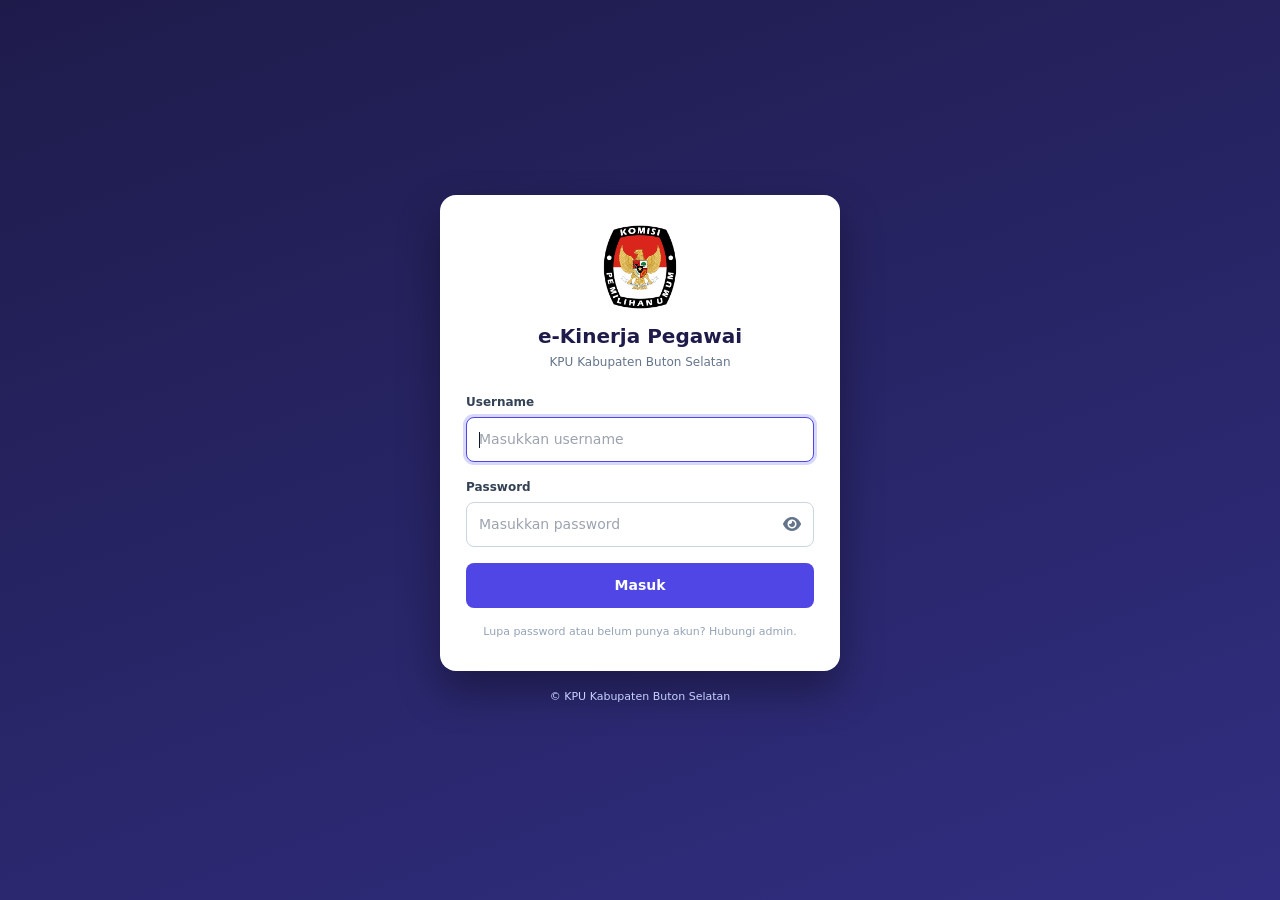
==== index.html @ dc61ab10 "Update index.html" ====
<!DOCTYPE html>
<html lang="id">
<head>
    <meta charset="UTF-8">
    <meta name="viewport" content="width=device-width, initial-scale=1.0">
    <title>Aplikasi e-Kinerja Harian ASN KPU</title>
    <script src="api.js"></script>
    <link rel="stylesheet" href="style.css">
    <link rel="stylesheet" href="https://cdnjs.cloudflare.com/ajax/libs/font-awesome/6.4.0/css/all.min.css">
</head>
<body class="bg-slate-100 text-slate-800 font-sans antialiased min-h-screen">

    <header class="bg-indigo-900 text-white shadow-md sticky top-0 z-50">
        <div class="max-w-7xl mx-auto px-4 py-3 flex flex-col md:flex-row justify-between items-center gap-4">
            
            <div class="flex items-center gap-3">
                <img src="LOGO KPU.png" alt="Logo KPU" class="h-12 w-auto bg-white p-1 rounded shadow object-contain">
                <div>
                    <h1 class="text-lg font-bold tracking-wide">INSTRUMEN E-KINERJA HARIAN</h1>
                    <p class="text-xs text-indigo-200">KPU Kabupaten Buton Selatan</p>
                </div>
            </div>

            <div class="flex items-center gap-3 w-full md:w-auto justify-end">
                <div class="flex items-center gap-2">
                    <label class="text-xs font-medium text-indigo-100">Periode:</label>
                    <select id="filterBulan" onchange="renderData()" class="bg-indigo-800 text-white text-xs rounded border border-indigo-600 px-3 py-2 focus:outline-none focus:ring-2 focus:ring-amber-400">
                        <option value="10">Oktober 2026</option>
                        <option value="11">November 2026</option>
                        <option value="12">Desember 2026</option>
                    </select>
                </div>
                <div class="flex items-center gap-2 text-xs"><i class="fa-solid fa-user"></i><span id="namaUser" class="font-semibold">-</span><button onclick="keluar()" class="underline text-indigo-200 hover:text-white">Keluar</button></div>
            </div>
        </div>
    </header>

    <main class="max-w-7xl mx-auto px-4 py-6 space-y-6">

        <section class="bg-white rounded-xl shadow-sm border border-slate-200 p-5">
            <div class="flex flex-col md:flex-row justify-between items-start md:items-center gap-4 pb-4 border-b border-slate-100">
                <div>
                    <span class="text-xs font-semibold text-indigo-600 uppercase tracking-wider block">Monitoring Capaian</span>
                    <h2 class="text-base font-bold text-slate-800">
                        Status Jam Kerja Tanggal: <span id="targetTanggalBadge" class="text-indigo-900 bg-indigo-50 px-2 py-0.5 rounded font-mono">-</span>
                    </h2>
                </div>
                <div id="statusBadge" class="px-3 py-1.5 rounded-full text-xs font-bold bg-amber-100 text-amber-800">
                    Silakan Pilih Tanggal
                </div>
            </div>

            <div class="grid grid-cols-1 md:grid-cols-3 gap-4 mt-4 items-center">
                <div class="bg-slate-50 p-3 rounded-lg border border-slate-200">
                    <span class="text-xs text-slate-500 block">Total Durasi Terkumpul</span>
                    <span id="totalJamText" class="text-xl font-bold text-slate-800">00 jam 00 menit</span>
                </div>
                <div class="bg-slate-50 p-3 rounded-lg border border-slate-200">
                    <span class="text-xs text-slate-500 block">Target Standar Harian</span>
                    <span class="text-xl font-bold text-slate-800">07 jam 30 menit <span class="text-xs font-normal text-slate-500">(450 menit)</span></span>
                </div>
                <div>
                    <div class="flex justify-between items-center text-xs mb-1 font-semibold text-slate-600">
                        <span>Progress Capaian</span>
                        <span id="persenText" class="text-indigo-600">0%</span>
                    </div>
                    <div class="w-full bg-slate-200 h-3 rounded-full overflow-hidden">
                        <div id="progressBar" class="bg-indigo-600 h-full w-0 transition-all duration-500"></div>
                    </div>
                </div>
            </div>
        </section>

        <div class="grid grid-cols-1 lg:grid-cols-12 gap-6">

            <div class="lg:col-span-5 bg-white rounded-xl shadow-sm border border-slate-200 overflow-hidden">
                <div class="bg-slate-50 px-5 py-3.5 border-b border-slate-200">
                    <h3 class="font-bold text-sm text-slate-800 flex items-center gap-2">
                        <i class="fa-solid fa-pen-to-square text-indigo-600"></i> Form Input Kegiatan
                    </h3>
                </div>

                <form id="ekinerjaForm" onsubmit="simpanKegiatan(event)" class="p-5 space-y-4">
                    <input type="hidden" id="editIndex" value="-1">

                    <div>
                        <label class="block text-xs font-semibold text-slate-700 mb-1">Tanggal Kegiatan</label>
                        <input type="date" id="tanggal" required onchange="updateJamKerjaIndicator()" class="w-full text-xs border border-slate-300 rounded-lg p-2.5 focus:ring-2 focus:ring-indigo-500 focus:outline-none">
                    </div>

                    <div>
                        <label class="block text-xs font-semibold text-slate-700 mb-1">Rencana Aksi (RHK)</label>
                        <textarea id="rencanaAksi" rows="2" required placeholder="Tuliskan Rencana Aksi" class="w-full text-xs border border-slate-300 rounded-lg p-2.5 focus:ring-2 focus:ring-indigo-500 focus:outline-none"></textarea>
                    </div>

                    <div>
                        <label class="block text-xs font-semibold text-slate-700 mb-1">Uraian Kegiatan Harian</label>
                        <textarea id="kegiatanHarian" rows="3" required placeholder="Tuliskan uraian kegiatan harian..." class="w-full text-xs border border-slate-300 rounded-lg p-2.5 focus:ring-2 focus:ring-indigo-500 focus:outline-none"></textarea>
                    </div>

                    <div class="grid grid-cols-3 gap-2">
                        <div>
                            <label class="block text-[11px] font-semibold text-slate-700 mb-1">Realisasi</label>
                            <input type="number" id="realisasi" value="1" min="1" required class="w-full text-xs border border-slate-300 rounded-lg p-2 focus:ring-2 focus:ring-indigo-500 focus:outline-none">
                        </div>
                        <div>
                            <label class="block text-[11px] font-semibold text-slate-700 mb-1">Jam Mulai</label>
                            <input type="time" id="jamMulai" required onchange="hitungPreviewDurasi()" class="w-full text-xs border border-slate-300 rounded-lg p-2 focus:ring-2 focus:ring-indigo-500 focus:outline-none">
                        </div>
                        <div>
                            <label class="block text-[11px] font-semibold text-slate-700 mb-1">Jam Selesai</label>
                            <input type="time" id="jamSelesai" required onchange="hitungPreviewDurasi()" class="w-full text-xs border border-slate-300 rounded-lg p-2 focus:ring-2 focus:ring-indigo-500 focus:outline-none">
                        </div>
                    </div>

                    <div class="bg-indigo-50 text-indigo-800 text-xs p-2.5 rounded-lg border border-indigo-100 flex justify-between items-center">
                        <span>Durasi Kegiatan Ini:</span>
                        <span id="previewDurasi" class="font-bold text-sm">00 jam 00 menit</span>
                    </div>

                    <div>
                        <label class="block text-xs font-semibold text-slate-700 mb-1">Link Bukti Dukung (Google Drive)</label>
                        <input type="url" id="buktiDukung" placeholder="https://drive.google.com/..." class="w-full text-xs border border-slate-300 rounded-lg p-2.5 focus:ring-2 focus:ring-indigo-500 focus:outline-none">
                    </div>

                    <div class="flex gap-2 pt-2">
                        <button type="submit" id="btnSubmit" class="flex-1 bg-indigo-600 hover:bg-indigo-700 text-white text-xs font-semibold py-2.5 rounded-lg transition shadow">
                            <i class="fa-solid fa-plus mr-1"></i> Simpan Kegiatan
                        </button>
                        <button type="button" onclick="resetForm()" class="bg-slate-200 hover:bg-slate-300 text-slate-700 text-xs font-semibold px-4 py-2.5 rounded-lg transition">
                            Batal
                        </button>
                    </div>
                </form>
            </div>

            <div class="lg:col-span-7 bg-white rounded-xl shadow-sm border border-slate-200 overflow-hidden flex flex-col">
                
                <div class="bg-slate-50 px-5 py-3.5 border-b border-slate-200 flex flex-col sm:flex-row justify-between items-start sm:items-center gap-3">
                    <div>
                        <h3 class="font-bold text-sm text-slate-800">Daftar Kegiatan Harian</h3>
                        <p class="text-[11px] text-slate-500">Diklasifikasikan berdasarkan tanggal</p>
                    </div>
                    <div class="relative w-full sm:w-56">
                        <input type="text" id="searchInput" onkeyup="renderData()" placeholder="Cari kegiatan..." class="w-full text-xs border border-slate-300 rounded-lg pl-8 pr-3 py-1.5 focus:outline-none focus:ring-2 focus:ring-indigo-500">
                        <i class="fa-solid fa-magnifying-glass absolute left-2.5 top-2 text-slate-400 text-xs"></i>
                    </div>
                </div>

                <div class="overflow-x-auto flex-1">
                    <table class="w-full text-left border-collapse text-xs">
                        <thead>
                            <tr class="bg-slate-100 text-slate-600 font-semibold uppercase border-b border-slate-200">
                                <th class="p-3 w-28">Waktu</th>
                                <th class="p-3">Rencana Aksi & Kegiatan</th>
                                <th class="p-3 text-center">Durasi</th>
                                <th class="p-3 text-center">Bukti</th>
                                <th class="p-3 text-center">Aksi</th>
                            </tr>
                        </thead>
                        <tbody id="tableBody">
                        </tbody>
                    </table>
                </div>

                <div id="emptyState" class="hidden p-8 text-center">
                    <i class="fa-solid fa-folder-open text-3xl text-slate-300 mb-2"></i>
                    <p class="text-slate-500 text-xs">Belum ada data kegiatan untuk bulan ini.</p>
                </div>
            </div>

        </div>

    </main>

    <script>
        const TARGET_MENIT_HARIAN = 450;

        let listKegiatan = [
            {
                id: 1,
                rencanaAksi: "Melaksanakan dan menyusun laporan tindaklanjut Direktif Pimpinan yang akuntabel dan sesuai ekspektasi",
                kegiatanHarian: "Mengikuti upacara peringatan Hari Kesaktian Pancasila lingkup KPU Provinsi Sulawesi Tenggara",
                realisasi: 1,
                tanggal: "2026-10-01",
                jamMulai: "07:30",
                jamSelesai: "08:30",
                buktiDukung: "https://drive.google.com/file/d/19Tpm0cZfMrOTvUM7TXgCpyPPSb174nyh/view?usp=drive_link"
            },
            {
                id: 2,
                rencanaAksi: "Menyusun perencanaan program dan anggaran dalam rangka mendukung Pemilu dan Pemilihan secara akuntabel",
                kegiatanHarian: "Menyusun matriks semula menjadi sebagai bahan melakukan revisi Pemutakhiran Hal III DIPA dan pemutakhiran data hasil POK",
                realisasi: 1,
                tanggal: "2026-10-01",
                jamMulai: "09:00",
                jamSelesai: "12:00",
                buktiDukung: "https://drive.google.com/drive/folders/1V3xha6Det3CwFnqDkUSAKIvxCVJYO2yv?usp=drive_link"
            },
            {
                id: 3,
                rencanaAksi: "Menyusun perencanaan program dan anggaran dalam rangka mendukung Pemilu dan Pemilihan secara akuntabel",
                kegiatanHarian: "Menyusun matriks semula menjadi sebagai bahan melakukan revisi Pemutakhiran Hal III DIPA dan pemutakhiran data hasil POK",
                realisasi: 1,
                tanggal: "2026-10-01",
                jamMulai: "13:00",
                jamSelesai: "15:00",
                buktiDukung: "https://drive.google.com/drive/folders/1V3xha6Det3CwFnqDkUSAKIvxCVJYO2yv?usp=drive_link"
            },
            {
                id: 4,
                rencanaAksi: "Menyusun perencanaan program dan anggaran dalam rangka mendukung Pemilu dan Pemilihan secara akuntabel",
                kegiatanHarian: "Melakukan penginputan revisi pada aplikasi SAKTI",
                realisasi: 1,
                tanggal: "2026-10-01",
                jamMulai: "15:00",
                jamSelesai: "16:00",
                buktiDukung: "https://drive.google.com/file/d/1CvhI6BhEfdFDbnIA0orlbP9Hdk1omTNC/view?usp=drive_link"
            }
        ];

        let saya = null;
        window.onload = function() {
            document.getElementById('tanggal').value = "2026-10-01";
            mulaiAuth('pegawai', u => {
                saya = u;
                document.getElementById('namaUser').innerText = u.nama;
                ekDb.kegiatanSaya(u.uid).then(l => { listKegiatan = l; renderData(); })
                    .catch(e => alert('Gagal memuat data: ' + e.message));
            });
        };

        function simpanKeServer(data) {
            const i = listKegiatan.findIndex(x => x.id === data.id);
            if (i > -1) listKegiatan[i] = data; else listKegiatan.push(data);
            renderData();
            ekDb.simpan(saya.uid, saya.nama, data).catch(e => alert('Gagal menyimpan: ' + e.message));
        }
        function hapusDariServer(id) {
            listKegiatan = listKegiatan.filter(x => x.id !== id);
            renderData();
            ekDb.hapus(saya.uid, id).catch(e => alert('Gagal menghapus: ' + e.message));
        }

        function hitungMenitDurasi(jamMulai, jamSelesai) {
            if (!jamMulai || !jamSelesai) return 0;
            const [h1, m1] = jamMulai.split(':').map(Number);
            const [h2, m2] = jamSelesai.split(':').map(Number);
            return Math.max(0, (h2 * 60 + m2) - (h1 * 60 + m1));
        }

        function formatMenitKeJam(totalMenit) {
            const jam = Math.floor(totalMenit / 60);
            const menit = totalMenit % 60;
            const pad = (n) => String(n).padStart(2, '0');
            return `${pad(jam)} jam ${pad(menit)} menit`;
        }

        function hitungPreviewDurasi() {
            const jMulai = document.getElementById('jamMulai').value;
            const jSelesai = document.getElementById('jamSelesai').value;
            const menit = hitungMenitDurasi(jMulai, jSelesai);
            document.getElementById('previewDurasi').innerText = formatMenitKeJam(menit);
        }

        function updateJamKerjaIndicator() {
            const tgl = document.getElementById('tanggal').value;
            document.getElementById('targetTanggalBadge').innerText = tgl ? tgl : "-";
            if (!tgl) return;

            const totalMenit = listKegiatan
                .filter(item => item.tanggal === tgl)
                .reduce((acc, item) => acc + hitungMenitDurasi(item.jamMulai, item.jamSelesai), 0);

            const statusBadge = document.getElementById('statusBadge');
            const progressBar = document.getElementById('progressBar');

            document.getElementById('totalJamText').innerText = formatMenitKeJam(totalMenit);

            const persentase = Math.min(100, Math.round((totalMenit / TARGET_MENIT_HARIAN) * 100));
            progressBar.style.width = persentase + '%';
            document.getElementById('persenText').innerText = persentase + '%';

            if (totalMenit >= TARGET_MENIT_HARIAN) {
                statusBadge.className = "px-3 py-1.5 rounded-full text-xs font-bold bg-emerald-100 text-emerald-800";
                statusBadge.innerHTML = '✅ Terpenuhi (≥ 07 Jam 30 Menit)';
                progressBar.className = "bg-emerald-500 h-full transition-all duration-500";
            } else {
                const kurangMenit = TARGET_MENIT_HARIAN - totalMenit;
                statusBadge.className = "px-3 py-1.5 rounded-full text-xs font-bold bg-rose-100 text-rose-800";
                statusBadge.innerHTML = `❌ Kurang ${formatMenitKeJam(kurangMenit)}`;
                progressBar.className = "bg-rose-500 h-full transition-all duration-500";
            }
        }

        function renderData() {
            const bulanSelected = document.getElementById('filterBulan').value;
            const searchQuery = document.getElementById('searchInput').value.toLowerCase();
            const tbody = document.getElementById('tableBody');
            const emptyState = document.getElementById('emptyState');

            tbody.innerHTML = '';

            const filtered = listKegiatan.filter(item => {
                const itemBulan = String(item.tanggal).slice(5, 7);
                const matchBulan = itemBulan === bulanSelected;
                const matchSearch = item.kegiatanHarian.toLowerCase().includes(searchQuery) || 
                                    item.rencanaAksi.toLowerCase().includes(searchQuery);
                return matchBulan && matchSearch;
            });

            if (filtered.length === 0) {
                emptyState.classList.remove('hidden');
                return;
            }
            emptyState.classList.add('hidden');

            const groupedByDate = {};
            filtered.forEach(item => {
                if (!groupedByDate[item.tanggal]) groupedByDate[item.tanggal] = [];
                groupedByDate[item.tanggal].push(item);
            });

            const sortedDates = Object.keys(groupedByDate).sort().reverse();

            sortedDates.forEach(tanggal => {
                const items = groupedByDate[tanggal];
                const totalMenitHariIni = items.reduce((sum, i) => sum + hitungMenitDurasi(i.jamMulai, i.jamSelesai), 0);
                const statusTerpenuhi = totalMenitHariIni >= TARGET_MENIT_HARIAN;

                const headerRow = document.createElement('tr');
                headerRow.className = "bg-indigo-50/80 border-y border-indigo-100";
                headerRow.innerHTML = `
                    <td colspan="5" class="px-4 py-2 font-bold text-indigo-950">
                        <div class="flex flex-wrap justify-between items-center gap-2">
                            <div class="flex items-center gap-2">
                                <i class="fa-solid fa-calendar-day text-indigo-600"></i>
                                <span>Tanggal: ${tanggal}</span>
                                <span class="text-slate-400 font-normal">(${items.length} Kegiatan)</span>
                            </div>
                            <div class="flex items-center gap-2 text-xs">
                                <span>Total: <strong>${formatMenitKeJam(totalMenitHariIni)}</strong></span>
                                <span class="px-2 py-0.5 rounded text-[10px] font-bold ${statusTerpenuhi ? 'bg-emerald-200 text-emerald-900' : 'bg-rose-200 text-rose-900'}">
                                    ${statusTerpenuhi ? '✅ Terpenuhi' : '❌ Belum Terpenuhi'}
                                </span>
                            </div>
                        </div>
                    </td>
                `;
                tbody.appendChild(headerRow);

                items.forEach(item => {
                    const durasiMenit = hitungMenitDurasi(item.jamMulai, item.jamSelesai);
                    const row = document.createElement('tr');
                    row.className = "hover:bg-slate-50 border-b border-slate-100 transition";

                    row.innerHTML = `
                        <td class="p-3 font-mono text-slate-600 text-[11px] whitespace-nowrap pl-6">
                            ${item.jamMulai} - ${item.jamSelesai}
                        </td>
                        <td class="p-3">
                            <p class="font-semibold text-indigo-900 mb-0.5 line-clamp-1" title="${item.rencanaAksi}">
                                ${item.rencanaAksi}
                            </p>
                            <p class="text-slate-600">${item.kegiatanHarian}</p>
                            <span class="inline-block mt-1 text-[10px] bg-slate-100 text-slate-500 px-2 py-0.5 rounded">
                                Realisasi: ${item.realisasi} Output
                            </span>
                        </td>
                        <td class="p-3 text-center whitespace-nowrap">
                            <span class="bg-indigo-50 text-indigo-700 font-semibold px-2 py-1 rounded text-xs">
                                ${formatMenitKeJam(durasiMenit)}
                            </span>
                        </td>
                        <td class="p-3 text-center">
                            ${item.buktiDukung ? 
                                `<a href="${item.buktiDukung}" target="_blank" class="text-indigo-600 hover:text-indigo-800 text-base" title="Buka Link Drive">
                                    <i class="fa-solid fa-arrow-up-right-from-square"></i>
                                 </a>` : 
                                `<span class="text-slate-300">-</span>`}
                        </td>
                        <td class="p-3 text-center whitespace-nowrap">
                            <button onclick="editKegiatan(${item.id})" class="text-amber-600 hover:text-amber-800 p-1 mr-1" title="Edit">
                                <i class="fa-solid fa-pen-to-square"></i>
                            </button>
                            <button onclick="hapusKegiatan(${item.id})" class="text-rose-600 hover:text-rose-800 p-1" title="Hapus">
                                <i class="fa-solid fa-trash"></i>
                            </button>
                        </td>
                    `;
                    tbody.appendChild(row);
                });
            });

            updateJamKerjaIndicator();
        }

        function simpanKegiatan(e) {
            e.preventDefault();
            const editIndex = parseInt(document.getElementById('editIndex').value);

            const data = {
                id: editIndex > 0 ? editIndex : Date.now(),
                rencanaAksi: document.getElementById('rencanaAksi').value,
                kegiatanHarian: document.getElementById('kegiatanHarian').value,
                realisasi: parseInt(document.getElementById('realisasi').value),
                tanggal: document.getElementById('tanggal').value,
                jamMulai: document.getElementById('jamMulai').value,
                jamSelesai: document.getElementById('jamSelesai').value,
                buktiDukung: document.getElementById('buktiDukung').value
            };

            simpanKeServer(data);
            resetForm();
        }

        function editKegiatan(id) {
            const item = listKegiatan.find(x => x.id === id);
            if (!item) return;

            document.getElementById('editIndex').value = item.id;
            document.getElementById('rencanaAksi').value = item.rencanaAksi;
            document.getElementById('kegiatanHarian').value = item.kegiatanHarian;
            document.getElementById('realisasi').value = item.realisasi;
            document.getElementById('tanggal').value = item.tanggal;
            document.getElementById('jamMulai').value = item.jamMulai;
            document.getElementById('jamSelesai').value = item.jamSelesai;
            document.getElementById('buktiDukung').value = item.buktiDukung || '';

            document.getElementById('btnSubmit').innerHTML = '<i class="fa-solid fa-floppy-disk mr-1"></i> Update Kegiatan';
            hitungPreviewDurasi();
            updateJamKerjaIndicator();
        }

        function hapusKegiatan(id) {
            if (confirm('Apakah Anda yakin ingin menghapus kegiatan ini?')) {
                hapusDariServer(id);
            }
        }

        function resetForm() {
            document.getElementById('ekinerjaForm').reset();
            document.getElementById('editIndex').value = "-1";
            document.getElementById('tanggal').value = "2026-10-01";
            document.getElementById('btnSubmit').innerHTML = '<i class="fa-solid fa-plus mr-1"></i> Simpan Kegiatan';
            document.getElementById('previewDurasi').innerText = "00 jam 00 menit";
            updateJamKerjaIndicator();
        }
    </script>
</body>
</html>
---- style.css ----
*,:after,:before{--tw-border-spacing-x:0;--tw-border-spacing-y:0;--tw-translate-x:0;--tw-translate-y:0;--tw-rotate:0;--tw-skew-x:0;--tw-skew-y:0;--tw-scale-x:1;--tw-scale-y:1;--tw-pan-x: ;--tw-pan-y: ;--tw-pinch-zoom: ;--tw-scroll-snap-strictness:proximity;--tw-gradient-from-position: ;--tw-gradient-via-position: ;--tw-gradient-to-position: ;--tw-ordinal: ;--tw-slashed-zero: ;--tw-numeric-figure: ;--tw-numeric-spacing: ;--tw-numeric-fraction: ;--tw-ring-inset: ;--tw-ring-offset-width:0px;--tw-ring-offset-color:#fff;--tw-ring-color:rgba(59,130,246,.5);--tw-ring-offset-shadow:0 0 #0000;--tw-ring-shadow:0 0 #0000;--tw-shadow:0 0 #0000;--tw-shadow-colored:0 0 #0000;--tw-blur: ;--tw-brightness: ;--tw-contrast: ;--tw-grayscale: ;--tw-hue-rotate: ;--tw-invert: ;--tw-saturate: ;--tw-sepia: ;--tw-drop-shadow: ;--tw-backdrop-blur: ;--tw-backdrop-brightness: ;--tw-backdrop-contrast: ;--tw-backdrop-grayscale: ;--tw-backdrop-hue-rotate: ;--tw-backdrop-invert: ;--tw-backdrop-opacity: ;--tw-backdrop-saturate: ;--tw-backdrop-sepia: ;--tw-contain-size: ;--tw-contain-layout: ;--tw-contain-paint: ;--tw-contain-style: }::backdrop{--tw-border-spacing-x:0;--tw-border-spacing-y:0;--tw-translate-x:0;--tw-translate-y:0;--tw-rotate:0;--tw-skew-x:0;--tw-skew-y:0;--tw-scale-x:1;--tw-scale-y:1;--tw-pan-x: ;--tw-pan-y: ;--tw-pinch-zoom: ;--tw-scroll-snap-strictness:proximity;--tw-gradient-from-position: ;--tw-gradient-via-position: ;--tw-gradient-to-position: ;--tw-ordinal: ;--tw-slashed-zero: ;--tw-numeric-figure: ;--tw-numeric-spacing: ;--tw-numeric-fraction: ;--tw-ring-inset: ;--tw-ring-offset-width:0px;--tw-ring-offset-color:#fff;--tw-ring-color:rgba(59,130,246,.5);--tw-ring-offset-shadow:0 0 #0000;--tw-ring-shadow:0 0 #0000;--tw-shadow:0 0 #0000;--tw-shadow-colored:0 0 #0000;--tw-blur: ;--tw-brightness: ;--tw-contrast: ;--tw-grayscale: ;--tw-hue-rotate: ;--tw-invert: ;--tw-saturate: ;--tw-sepia: ;--tw-drop-shadow: ;--tw-backdrop-blur: ;--tw-backdrop-brightness: ;--tw-backdrop-contrast: ;--tw-backdrop-grayscale: ;--tw-backdrop-hue-rotate: ;--tw-backdrop-invert: ;--tw-backdrop-opacity: ;--tw-backdrop-saturate: ;--tw-backdrop-sepia: ;--tw-contain-size: ;--tw-contain-layout: ;--tw-contain-paint: ;--tw-contain-style: }*,:after,:before{box-sizing:border-box;border:0 solid #e5e7eb}:after,:before{--tw-content:""}:host,html{line-height:1.5;-webkit-text-size-adjust:100%;-moz-tab-size:4;-o-tab-size:4;tab-size:4;font-family:ui-sans-serif,system-ui,sans-serif,Apple Color Emoji,Segoe UI Emoji,Segoe UI Symbol,Noto Color Emoji;font-feature-settings:normal;font-variation-settings:normal;-webkit-tap-highlight-color:transparent}body{margin:0;line-height:inherit}hr{height:0;color:inherit;border-top-width:1px}abbr:where([title]){-webkit-text-decoration:underline dotted;text-decoration:underline dotted}h1,h2,h3,h4,h5,h6{font-size:inherit;font-weight:inherit}a{color:inherit;text-decoration:inherit}b,strong{font-weight:bolder}code,kbd,pre,samp{font-family:ui-monospace,SFMono-Regular,Menlo,Monaco,Consolas,Liberation Mono,Courier New,monospace;font-feature-settings:normal;font-variation-settings:normal;font-size:1em}small{font-size:80%}sub,sup{font-size:75%;line-height:0;position:relative;vertical-align:baseline}sub{bottom:-.25em}sup{top:-.5em}table{text-indent:0;border-color:inherit;border-collapse:collapse}button,input,optgroup,select,textarea{font-family:inherit;font-feature-settings:inherit;font-variation-settings:inherit;font-size:100%;font-weight:inherit;line-height:inherit;letter-spacing:inherit;color:inherit;margin:0;padding:0}button,select{text-transform:none}button,input:where([type=button]),input:where([type=reset]),input:where([type=submit]){-webkit-appearance:button;background-color:transparent;background-image:none}:-moz-focusring{outline:auto}:-moz-ui-invalid{box-shadow:none}progress{vertical-align:baseline}::-webkit-inner-spin-button,::-webkit-outer-spin-button{height:auto}[type=search]{-webkit-appearance:textfield;outline-offset:-2px}::-webkit-search-decoration{-webkit-appearance:none}::-webkit-file-upload-button{-webkit-appearance:button;font:inherit}summary{display:list-item}blockquote,dd,dl,figure,h1,h2,h3,h4,h5,h6,hr,p,pre{margin:0}fieldset{margin:0}fieldset,legend{padding:0}menu,ol,ul{list-style:none;margin:0;padding:0}dialog{padding:0}textarea{resize:vertical}input::-moz-placeholder,textarea::-moz-placeholder{opacity:1;color:#9ca3af}input::placeholder,textarea::placeholder{opacity:1;color:#9ca3af}[role=button],button{cursor:pointer}:disabled{cursor:default}audio,canvas,embed,iframe,img,object,svg,video{display:block;vertical-align:middle}img,video{max-width:100%;height:auto}[hidden]:where(:not([hidden=until-found])){display:none}.fixed{position:fixed}.absolute{position:absolute}.relative{position:relative}.sticky{position:sticky}.inset-0{inset:0}.left-2\.5{left:.625rem}.top-0{top:0}.top-2{top:.5rem}.z-50{z-index:50}.z-\[100\]{z-index:100}.mx-auto{margin-left:auto;margin-right:auto}.mb-0\.5{margin-bottom:.125rem}.mb-1{margin-bottom:.25rem}.mb-2{margin-bottom:.5rem}.mr-1{margin-right:.25rem}.mr-2{margin-right:.5rem}.mt-1{margin-top:.25rem}.mt-4{margin-top:1rem}.line-clamp-1{overflow:hidden;display:-webkit-box;-webkit-box-orient:vertical;-webkit-line-clamp:1}.block{display:block}.inline-block{display:inline-block}.flex{display:flex}.table{display:table}.grid{display:grid}.hidden{display:none}.h-12{height:3rem}.h-2\.5{height:.625rem}.h-3{height:.75rem}.h-full{height:100%}.min-h-screen{min-height:100vh}.w-0{width:0}.w-10{width:2.5rem}.w-28{width:7rem}.w-48{width:12rem}.w-9{width:2.25rem}.w-auto{width:auto}.w-full{width:100%}.max-w-7xl{max-width:80rem}.max-w-md{max-width:28rem}.max-w-sm{max-width:24rem}.flex-1{flex:1 1 0%}.border-collapse{border-collapse:collapse}.cursor-pointer{cursor:pointer}.grid-cols-1{grid-template-columns:repeat(1,minmax(0,1fr))}.grid-cols-2{grid-template-columns:repeat(2,minmax(0,1fr))}.grid-cols-3{grid-template-columns:repeat(3,minmax(0,1fr))}.flex-col{flex-direction:column}.flex-wrap{flex-wrap:wrap}.items-start{align-items:flex-start}.items-center{align-items:center}.justify-end{justify-content:flex-end}.justify-center{justify-content:center}.justify-between{justify-content:space-between}.gap-1\.5{gap:.375rem}.gap-2{gap:.5rem}.gap-3{gap:.75rem}.gap-4{gap:1rem}.gap-6{gap:1.5rem}.space-y-3>:not([hidden])~:not([hidden]){--tw-space-y-reverse:0;margin-top:calc(.75rem*(1 - var(--tw-space-y-reverse)));margin-bottom:calc(.75rem*var(--tw-space-y-reverse))}.space-y-4>:not([hidden])~:not([hidden]){--tw-space-y-reverse:0;margin-top:calc(1rem*(1 - var(--tw-space-y-reverse)));margin-bottom:calc(1rem*var(--tw-space-y-reverse))}.space-y-6>:not([hidden])~:not([hidden]){--tw-space-y-reverse:0;margin-top:calc(1.5rem*(1 - var(--tw-space-y-reverse)));margin-bottom:calc(1.5rem*var(--tw-space-y-reverse))}.overflow-hidden{overflow:hidden}.overflow-x-auto{overflow-x:auto}.whitespace-nowrap{white-space:nowrap}.rounded{border-radius:.25rem}.rounded-full{border-radius:9999px}.rounded-lg{border-radius:.5rem}.rounded-xl{border-radius:.75rem}.border{border-width:1px}.border-y{border-top-width:1px}.border-b,.border-y{border-bottom-width:1px}.border-indigo-100{--tw-border-opacity:1;border-color:rgb(224 231 255/var(--tw-border-opacity,1))}.border-indigo-600{--tw-border-opacity:1;border-color:rgb(79 70 229/var(--tw-border-opacity,1))}.border-slate-100{--tw-border-opacity:1;border-color:rgb(241 245 249/var(--tw-border-opacity,1))}.border-slate-200{--tw-border-opacity:1;border-color:rgb(226 232 240/var(--tw-border-opacity,1))}.border-slate-300{--tw-border-opacity:1;border-color:rgb(203 213 225/var(--tw-border-opacity,1))}.bg-amber-100{--tw-bg-opacity:1;background-color:rgb(254 243 199/var(--tw-bg-opacity,1))}.bg-amber-500{--tw-bg-opacity:1;background-color:rgb(245 158 11/var(--tw-bg-opacity,1))}.bg-emerald-100{--tw-bg-opacity:1;background-color:rgb(209 250 229/var(--tw-bg-opacity,1))}.bg-emerald-200{--tw-bg-opacity:1;background-color:rgb(167 243 208/var(--tw-bg-opacity,1))}.bg-emerald-500{--tw-bg-opacity:1;background-color:rgb(16 185 129/var(--tw-bg-opacity,1))}.bg-emerald-600{--tw-bg-opacity:1;background-color:rgb(5 150 105/var(--tw-bg-opacity,1))}.bg-indigo-50{--tw-bg-opacity:1;background-color:rgb(238 242 255/var(--tw-bg-opacity,1))}.bg-indigo-50\/80{background-color:rgba(238,242,255,.8)}.bg-indigo-600{--tw-bg-opacity:1;background-color:rgb(79 70 229/var(--tw-bg-opacity,1))}.bg-indigo-700{--tw-bg-opacity:1;background-color:rgb(67 56 202/var(--tw-bg-opacity,1))}.bg-indigo-800{--tw-bg-opacity:1;background-color:rgb(55 48 163/var(--tw-bg-opacity,1))}.bg-indigo-900{--tw-bg-opacity:1;background-color:rgb(49 46 129/var(--tw-bg-opacity,1))}.bg-indigo-950{--tw-bg-opacity:1;background-color:rgb(30 27 75/var(--tw-bg-opacity,1))}.bg-rose-100{--tw-bg-opacity:1;background-color:rgb(255 228 230/var(--tw-bg-opacity,1))}.bg-rose-200{--tw-bg-opacity:1;background-color:rgb(254 205 211/var(--tw-bg-opacity,1))}.bg-rose-500{--tw-bg-opacity:1;background-color:rgb(244 63 94/var(--tw-bg-opacity,1))}.bg-slate-100{--tw-bg-opacity:1;background-color:rgb(241 245 249/var(--tw-bg-opacity,1))}.bg-slate-200{--tw-bg-opacity:1;background-color:rgb(226 232 240/var(--tw-bg-opacity,1))}.bg-slate-300{--tw-bg-opacity:1;background-color:rgb(203 213 225/var(--tw-bg-opacity,1))}.bg-slate-50{--tw-bg-opacity:1;background-color:rgb(248 250 252/var(--tw-bg-opacity,1))}.bg-white{--tw-bg-opacity:1;background-color:rgb(255 255 255/var(--tw-bg-opacity,1))}.object-contain{-o-object-fit:contain;object-fit:contain}.p-1{padding:.25rem}.p-10{padding:2.5rem}.p-2{padding:.5rem}.p-2\.5{padding:.625rem}.p-3{padding:.75rem}.p-4{padding:1rem}.p-5{padding:1.25rem}.p-6{padding:1.5rem}.p-8{padding:2rem}.px-2{padding-left:.5rem;padding-right:.5rem}.px-3{padding-left:.75rem;padding-right:.75rem}.px-3\.5{padding-left:.875rem;padding-right:.875rem}.px-4{padding-left:1rem;padding-right:1rem}.px-5{padding-left:1.25rem;padding-right:1.25rem}.py-0\.5{padding-top:.125rem;padding-bottom:.125rem}.py-1{padding-top:.25rem;padding-bottom:.25rem}.py-1\.5{padding-top:.375rem;padding-bottom:.375rem}.py-2{padding-top:.5rem;padding-bottom:.5rem}.py-2\.5{padding-top:.625rem;padding-bottom:.625rem}.py-3{padding-top:.75rem;padding-bottom:.75rem}.py-3\.5{padding-top:.875rem;padding-bottom:.875rem}.py-6{padding-top:1.5rem;padding-bottom:1.5rem}.pb-4{padding-bottom:1rem}.pl-6{padding-left:1.5rem}.pl-8{padding-left:2rem}.pr-3{padding-right:.75rem}.pr-4{padding-right:1rem}.pt-2{padding-top:.5rem}.text-left{text-align:left}.text-center{text-align:center}.text-right{text-align:right}.font-mono{font-family:ui-monospace,SFMono-Regular,Menlo,Monaco,Consolas,Liberation Mono,Courier New,monospace}.font-sans{font-family:ui-sans-serif,system-ui,sans-serif,Apple Color Emoji,Segoe UI Emoji,Segoe UI Symbol,Noto Color Emoji}.text-2xl{font-size:1.5rem;line-height:2rem}.text-3xl{font-size:1.875rem;line-height:2.25rem}.text-\[10px\]{font-size:10px}.text-\[11px\]{font-size:11px}.text-base{font-size:1rem;line-height:1.5rem}.text-lg{font-size:1.125rem;line-height:1.75rem}.text-sm{font-size:.875rem;line-height:1.25rem}.text-xl{font-size:1.25rem;line-height:1.75rem}.text-xs{font-size:.75rem;line-height:1rem}.font-bold{font-weight:700}.font-medium{font-weight:500}.font-normal{font-weight:400}.font-semibold{font-weight:600}.uppercase{text-transform:uppercase}.leading-relaxed{line-height:1.625}.tracking-wide{letter-spacing:.025em}.tracking-wider{letter-spacing:.05em}.text-amber-600{--tw-text-opacity:1;color:rgb(217 119 6/var(--tw-text-opacity,1))}.text-amber-800{--tw-text-opacity:1;color:rgb(146 64 14/var(--tw-text-opacity,1))}.text-emerald-800{--tw-text-opacity:1;color:rgb(6 95 70/var(--tw-text-opacity,1))}.text-emerald-900{--tw-text-opacity:1;color:rgb(6 78 59/var(--tw-text-opacity,1))}.text-indigo-100{--tw-text-opacity:1;color:rgb(224 231 255/var(--tw-text-opacity,1))}.text-indigo-200{--tw-text-opacity:1;color:rgb(199 210 254/var(--tw-text-opacity,1))}.text-indigo-600{--tw-text-opacity:1;color:rgb(79 70 229/var(--tw-text-opacity,1))}.text-indigo-700{--tw-text-opacity:1;color:rgb(67 56 202/var(--tw-text-opacity,1))}.text-indigo-800{--tw-text-opacity:1;color:rgb(55 48 163/var(--tw-text-opacity,1))}.text-indigo-900{--tw-text-opacity:1;color:rgb(49 46 129/var(--tw-text-opacity,1))}.text-indigo-950{--tw-text-opacity:1;color:rgb(30 27 75/var(--tw-text-opacity,1))}.text-rose-600{--tw-text-opacity:1;color:rgb(225 29 72/var(--tw-text-opacity,1))}.text-rose-800{--tw-text-opacity:1;color:rgb(159 18 57/var(--tw-text-opacity,1))}.text-rose-900{--tw-text-opacity:1;color:rgb(136 19 55/var(--tw-text-opacity,1))}.text-slate-300{--tw-text-opacity:1;color:rgb(203 213 225/var(--tw-text-opacity,1))}.text-slate-400{--tw-text-opacity:1;color:rgb(148 163 184/var(--tw-text-opacity,1))}.text-slate-500{--tw-text-opacity:1;color:rgb(100 116 139/var(--tw-text-opacity,1))}.text-slate-600{--tw-text-opacity:1;color:rgb(71 85 105/var(--tw-text-opacity,1))}.text-slate-700{--tw-text-opacity:1;color:rgb(51 65 85/var(--tw-text-opacity,1))}.text-slate-800{--tw-text-opacity:1;color:rgb(30 41 59/var(--tw-text-opacity,1))}.text-white{--tw-text-opacity:1;color:rgb(255 255 255/var(--tw-text-opacity,1))}.underline{text-decoration-line:underline}.antialiased{-webkit-font-smoothing:antialiased;-moz-osx-font-smoothing:grayscale}.shadow{--tw-shadow:0 1px 3px 0 rgba(0,0,0,.1),0 1px 2px -1px rgba(0,0,0,.1);--tw-shadow-colored:0 1px 3px 0 var(--tw-shadow-color),0 1px 2px -1px var(--tw-shadow-color)}.shadow,.shadow-md{box-shadow:var(--tw-ring-offset-shadow,0 0 #0000),var(--tw-ring-shadow,0 0 #0000),var(--tw-shadow)}.shadow-md{--tw-shadow:0 4px 6px -1px rgba(0,0,0,.1),0 2px 4px -2px rgba(0,0,0,.1);--tw-shadow-colored:0 4px 6px -1px var(--tw-shadow-color),0 2px 4px -2px var(--tw-shadow-color)}.shadow-sm{--tw-shadow:0 1px 2px 0 rgba(0,0,0,.05);--tw-shadow-colored:0 1px 2px 0 var(--tw-shadow-color)}.shadow-sm,.shadow-xl{box-shadow:var(--tw-ring-offset-shadow,0 0 #0000),var(--tw-ring-shadow,0 0 #0000),var(--tw-shadow)}.shadow-xl{--tw-shadow:0 20px 25px -5px rgba(0,0,0,.1),0 8px 10px -6px rgba(0,0,0,.1);--tw-shadow-colored:0 20px 25px -5px var(--tw-shadow-color),0 8px 10px -6px var(--tw-shadow-color)}.filter{filter:var(--tw-blur) var(--tw-brightness) var(--tw-contrast) var(--tw-grayscale) var(--tw-hue-rotate) var(--tw-invert) var(--tw-saturate) var(--tw-sepia) var(--tw-drop-shadow)}.transition{transition-property:color,background-color,border-color,text-decoration-color,fill,stroke,opacity,box-shadow,transform,filter,-webkit-backdrop-filter;transition-property:color,background-color,border-color,text-decoration-color,fill,stroke,opacity,box-shadow,transform,filter,backdrop-filter;transition-property:color,background-color,border-color,text-decoration-color,fill,stroke,opacity,box-shadow,transform,filter,backdrop-filter,-webkit-backdrop-filter;transition-timing-function:cubic-bezier(.4,0,.2,1);transition-duration:.15s}.transition-all{transition-property:all;transition-timing-function:cubic-bezier(.4,0,.2,1);transition-duration:.15s}.duration-500{transition-duration:.5s}.hover\:bg-emerald-500:hover{--tw-bg-opacity:1;background-color:rgb(16 185 129/var(--tw-bg-opacity,1))}.hover\:bg-indigo-600:hover{--tw-bg-opacity:1;background-color:rgb(79 70 229/var(--tw-bg-opacity,1))}.hover\:bg-indigo-700:hover{--tw-bg-opacity:1;background-color:rgb(67 56 202/var(--tw-bg-opacity,1))}.hover\:bg-slate-300:hover{--tw-bg-opacity:1;background-color:rgb(203 213 225/var(--tw-bg-opacity,1))}.hover\:bg-slate-50:hover{--tw-bg-opacity:1;background-color:rgb(248 250 252/var(--tw-bg-opacity,1))}.hover\:text-amber-800:hover{--tw-text-opacity:1;color:rgb(146 64 14/var(--tw-text-opacity,1))}.hover\:text-indigo-800:hover{--tw-text-opacity:1;color:rgb(55 48 163/var(--tw-text-opacity,1))}.hover\:text-rose-800:hover{--tw-text-opacity:1;color:rgb(159 18 57/var(--tw-text-opacity,1))}.hover\:text-white:hover{--tw-text-opacity:1;color:rgb(255 255 255/var(--tw-text-opacity,1))}.focus\:outline-none:focus{outline:2px solid transparent;outline-offset:2px}.focus\:ring-2:focus{--tw-ring-offset-shadow:var(--tw-ring-inset) 0 0 0 var(--tw-ring-offset-width) var(--tw-ring-offset-color);--tw-ring-shadow:var(--tw-ring-inset) 0 0 0 calc(2px + var(--tw-ring-offset-width)) var(--tw-ring-color);box-shadow:var(--tw-ring-offset-shadow),var(--tw-ring-shadow),var(--tw-shadow,0 0 #0000)}.focus\:ring-amber-400:focus{--tw-ring-opacity:1;--tw-ring-color:rgb(251 191 36/var(--tw-ring-opacity,1))}.focus\:ring-indigo-500:focus{--tw-ring-opacity:1;--tw-ring-color:rgb(99 102 241/var(--tw-ring-opacity,1))}.disabled\:opacity-50:disabled{opacity:.5}@media (min-width:640px){.sm\:w-56{width:14rem}.sm\:flex-row{flex-direction:row}.sm\:items-center{align-items:center}}@media (min-width:768px){.md\:w-auto{width:auto}.md\:grid-cols-2{grid-template-columns:repeat(2,minmax(0,1fr))}.md\:grid-cols-3{grid-template-columns:repeat(3,minmax(0,1fr))}.md\:flex-row{flex-direction:row}.md\:items-center{align-items:center}}@media (min-width:1024px){.lg\:col-span-5{grid-column:span 5/span 5}.lg\:col-span-7{grid-column:span 7/span 7}.lg\:grid-cols-12{grid-template-columns:repeat(12,minmax(0,1fr))}.lg\:grid-cols-4{grid-template-columns:repeat(4,minmax(0,1fr))}}
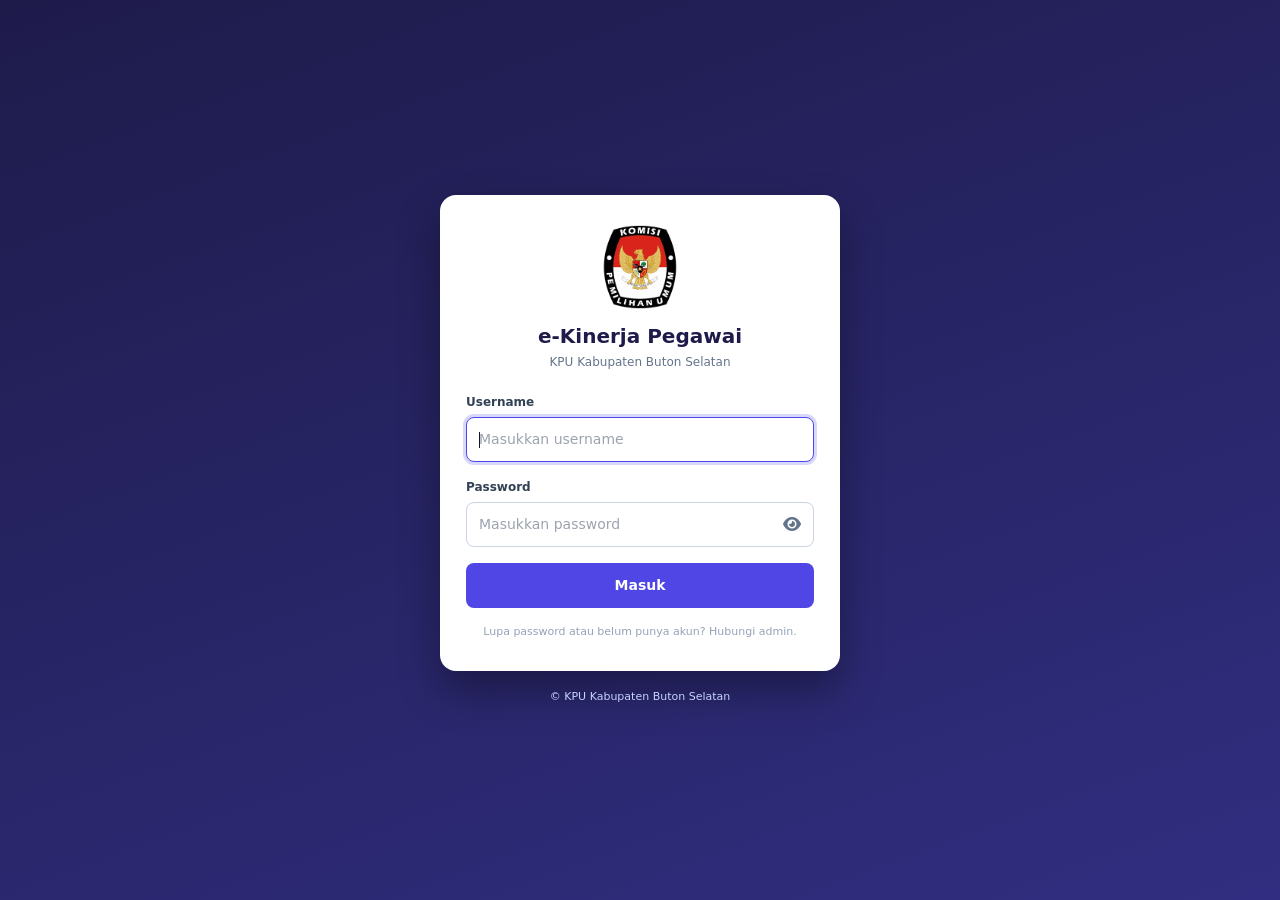
==== commit 9df86c6b: "Update index.html" ====
--- a/index.html
+++ b/index.html
@@ -14,7 +14,7 @@
         <div class="max-w-7xl mx-auto px-4 py-3 flex flex-col md:flex-row justify-between items-center gap-4">
             
             <div class="flex items-center gap-3">
-                <img src="LOGO KPU.png" alt="Logo KPU" class="h-12 w-auto bg-white p-1 rounded shadow object-contain">
+                <img src="LOGO_KPU.png" alt="Logo KPU" class="h-12 w-auto bg-white p-1 rounded shadow object-contain">
                 <div>
                     <h1 class="text-lg font-bold tracking-wide">INSTRUMEN E-KINERJA HARIAN</h1>
                     <p class="text-xs text-indigo-200">KPU Kabupaten Buton Selatan</p>
@@ -31,6 +31,9 @@
                     </select>
                 </div>
                 <div class="flex items-center gap-2 text-xs"><i class="fa-solid fa-user"></i><span id="namaUser" class="font-semibold">-</span><button onclick="keluar()" class="underline text-indigo-200 hover:text-white">Keluar</button></div>
+                <button onclick="exportToCSV()" class="bg-emerald-600 hover:bg-emerald-500 text-white text-xs px-3.5 py-2 rounded font-semibold flex items-center gap-1.5 transition shadow">
+                    <i class="fa-solid fa-file-excel"></i> Export CSV
+                </button>
             </div>
         </div>
     </header>
@@ -219,25 +222,28 @@
             }
         ];
 
-        let saya = null;
+        let saya = null, ubahLokal = 0;
         window.onload = function() {
             document.getElementById('tanggal').value = "2026-10-01";
-            mulaiAuth('pegawai', u => {
+            mulaiAuth('pegawai', (u, d, segar) => {
                 saya = u;
                 document.getElementById('namaUser').innerText = u.nama;
-                ekDb.kegiatanSaya(u.uid).then(l => { listKegiatan = l; renderData(); })
-                    .catch(e => alert('Gagal memuat data: ' + e.message));
+                if (segar && ubahLokal > 0) return; // pengguna sudah mengubah data selagi memuat
+                listKegiatan = d.kegiatan || [];
+                renderData();
             });
         };
 
         function simpanKeServer(data) {
             const i = listKegiatan.findIndex(x => x.id === data.id);
             if (i > -1) listKegiatan[i] = data; else listKegiatan.push(data);
+            ubahLokal++; ekSimpanCache(listKegiatan);
             renderData();
             ekDb.simpan(saya.uid, saya.nama, data).catch(e => alert('Gagal menyimpan: ' + e.message));
         }
         function hapusDariServer(id) {
             listKegiatan = listKegiatan.filter(x => x.id !== id);
+            ubahLokal++; ekSimpanCache(listKegiatan);
             renderData();
             ekDb.hapus(saya.uid, id).catch(e => alert('Gagal menghapus: ' + e.message));
         }
@@ -302,7 +308,7 @@
             tbody.innerHTML = '';
 
             const filtered = listKegiatan.filter(item => {
-                const itemBulan = String(item.tanggal).slice(5, 7);
+                const itemBulan = String(new Date(item.tanggal).getMonth() + 1).padStart(2, '0');
                 const matchBulan = itemBulan === bulanSelected;
                 const matchSearch = item.kegiatanHarian.toLowerCase().includes(searchQuery) || 
                                     item.rencanaAksi.toLowerCase().includes(searchQuery);
@@ -446,6 +452,21 @@
             document.getElementById('previewDurasi').innerText = "00 jam 00 menit";
             updateJamKerjaIndicator();
         }
+
+        function exportToCSV() {
+            let csv = 'Rencana Aksi,Kegiatan Harian,Realisasi,Tanggal,Jam Mulai,Jam Selesai,Durasi,Bukti Dukung\n';
+            listKegiatan.forEach(item => {
+                const durasi = formatMenitKeJam(hitungMenitDurasi(item.jamMulai, item.jamSelesai));
+                csv += `"${item.rencanaAksi}","${item.kegiatanHarian}",${item.realisasi},"${item.tanggal}","${item.jamMulai}","${item.jamSelesai}","${durasi}","${item.buktiDukung}"\n`;
+            });
+
+            const blob = new Blob([csv], { type: 'text/csv' });
+            const url = window.URL.createObjectURL(blob);
+            const a = document.createElement('a');
+            a.setAttribute('href', url);
+            a.setAttribute('download', 'eKinerja_Harian_Rekap.csv');
+            a.click();
+        }
     </script>
 </body>
 </html>
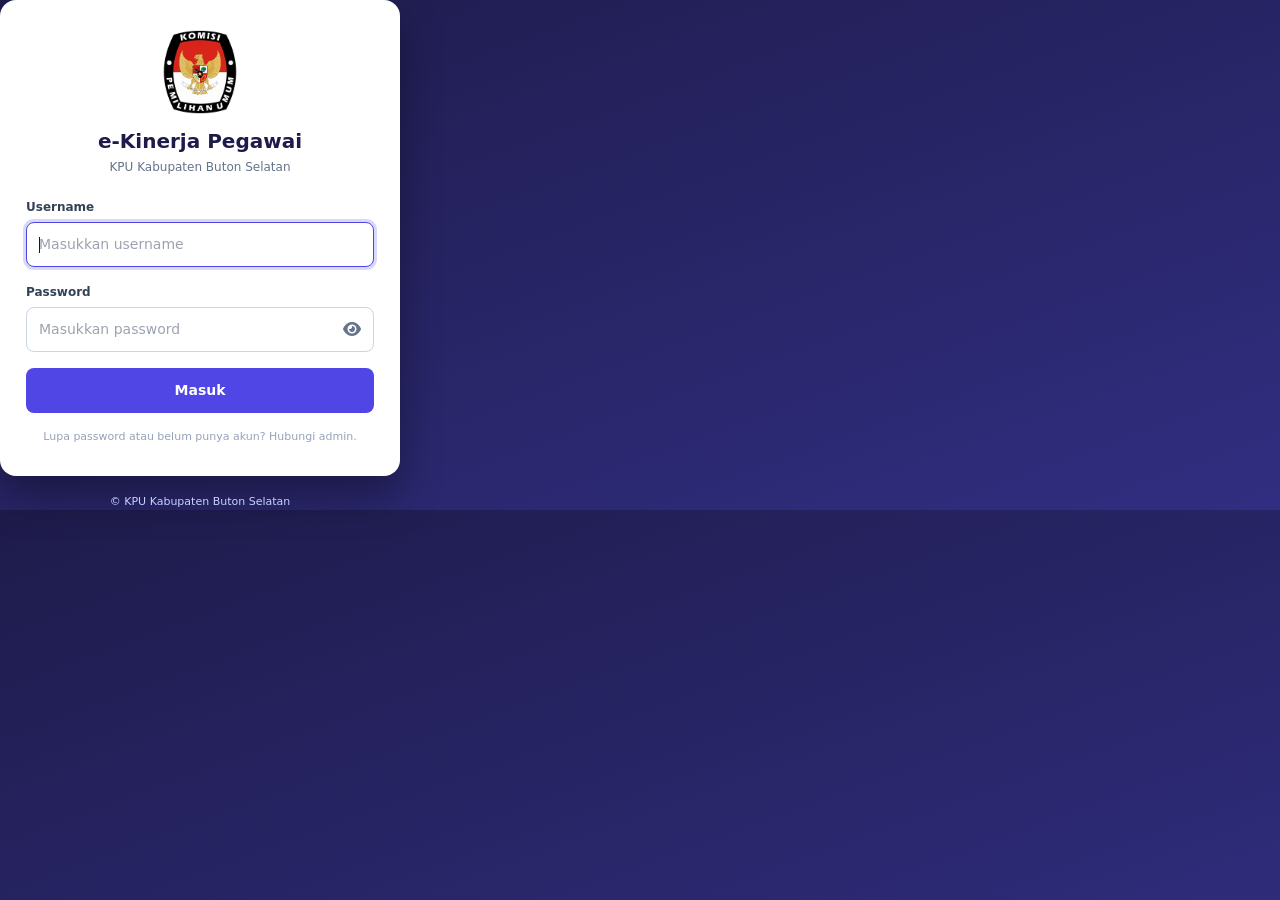
==== commit b9822f9a: "Update index.html" ====
--- a/index.html
+++ b/index.html
@@ -14,7 +14,7 @@
         <div class="max-w-7xl mx-auto px-4 py-3 flex flex-col md:flex-row justify-between items-center gap-4">
             
             <div class="flex items-center gap-3">
-                <img src="LOGO_KPU.png" alt="Logo KPU" class="h-12 w-auto bg-white p-1 rounded shadow object-contain">
+                <img src="LOGO_KPU.png" onerror="this.onerror=null;this.src='LOGO KPU.png'" alt="Logo KPU" class="h-12 w-auto bg-white p-1 rounded shadow object-contain">
                 <div>
                     <h1 class="text-lg font-bold tracking-wide">INSTRUMEN E-KINERJA HARIAN</h1>
                     <p class="text-xs text-indigo-200">KPU Kabupaten Buton Selatan</p>
@@ -31,14 +31,11 @@
                     </select>
                 </div>
                 <div class="flex items-center gap-2 text-xs"><i class="fa-solid fa-user"></i><span id="namaUser" class="font-semibold">-</span><button onclick="keluar()" class="underline text-indigo-200 hover:text-white">Keluar</button></div>
-                <button onclick="exportToCSV()" class="bg-emerald-600 hover:bg-emerald-500 text-white text-xs px-3.5 py-2 rounded font-semibold flex items-center gap-1.5 transition shadow">
-                    <i class="fa-solid fa-file-excel"></i> Export CSV
-                </button>
             </div>
         </div>
     </header>
 
-    <main class="max-w-7xl mx-auto px-4 py-6 space-y-6">
+    <main class="max-w-7xl mx-auto px-4 py-6 space-y-6 animate-fade-up">
 
         <section class="bg-white rounded-xl shadow-sm border border-slate-200 p-5">
             <div class="flex flex-col md:flex-row justify-between items-start md:items-center gap-4 pb-4 border-b border-slate-100">
@@ -127,10 +124,10 @@
                     </div>
 
                     <div class="flex gap-2 pt-2">
-                        <button type="submit" id="btnSubmit" class="flex-1 bg-indigo-600 hover:bg-indigo-700 text-white text-xs font-semibold py-2.5 rounded-lg transition shadow">
+                        <button type="submit" id="btnSubmit" class="flex-1 bg-indigo-600 hover:bg-indigo-700 text-white text-xs font-semibold py-2.5 rounded-lg transition shadow active:scale-95 transition-transform">
                             <i class="fa-solid fa-plus mr-1"></i> Simpan Kegiatan
                         </button>
-                        <button type="button" onclick="resetForm()" class="bg-slate-200 hover:bg-slate-300 text-slate-700 text-xs font-semibold px-4 py-2.5 rounded-lg transition">
+                        <button type="button" onclick="resetForm()" class="bg-slate-200 hover:bg-slate-300 text-slate-700 text-xs font-semibold px-4 py-2.5 rounded-lg transition active:scale-95 transition-transform">
                             Batal
                         </button>
                     </div>
@@ -166,6 +163,8 @@
                     </table>
                 </div>
 
+                <div id="statusMuat" class="hidden p-8 text-center text-xs text-slate-500"></div>
+
                 <div id="emptyState" class="hidden p-8 text-center">
                     <i class="fa-solid fa-folder-open text-3xl text-slate-300 mb-2"></i>
                     <p class="text-slate-500 text-xs">Belum ada data kegiatan untuk bulan ini.</p>
@@ -179,73 +178,46 @@
     <script>
         const TARGET_MENIT_HARIAN = 450;
 
-        let listKegiatan = [
-            {
-                id: 1,
-                rencanaAksi: "Melaksanakan dan menyusun laporan tindaklanjut Direktif Pimpinan yang akuntabel dan sesuai ekspektasi",
-                kegiatanHarian: "Mengikuti upacara peringatan Hari Kesaktian Pancasila lingkup KPU Provinsi Sulawesi Tenggara",
-                realisasi: 1,
-                tanggal: "2026-10-01",
-                jamMulai: "07:30",
-                jamSelesai: "08:30",
-                buktiDukung: "https://drive.google.com/file/d/19Tpm0cZfMrOTvUM7TXgCpyPPSb174nyh/view?usp=drive_link"
-            },
-            {
-                id: 2,
-                rencanaAksi: "Menyusun perencanaan program dan anggaran dalam rangka mendukung Pemilu dan Pemilihan secara akuntabel",
-                kegiatanHarian: "Menyusun matriks semula menjadi sebagai bahan melakukan revisi Pemutakhiran Hal III DIPA dan pemutakhiran data hasil POK",
-                realisasi: 1,
-                tanggal: "2026-10-01",
-                jamMulai: "09:00",
-                jamSelesai: "12:00",
-                buktiDukung: "https://drive.google.com/drive/folders/1V3xha6Det3CwFnqDkUSAKIvxCVJYO2yv?usp=drive_link"
-            },
-            {
-                id: 3,
-                rencanaAksi: "Menyusun perencanaan program dan anggaran dalam rangka mendukung Pemilu dan Pemilihan secara akuntabel",
-                kegiatanHarian: "Menyusun matriks semula menjadi sebagai bahan melakukan revisi Pemutakhiran Hal III DIPA dan pemutakhiran data hasil POK",
-                realisasi: 1,
-                tanggal: "2026-10-01",
-                jamMulai: "13:00",
-                jamSelesai: "15:00",
-                buktiDukung: "https://drive.google.com/drive/folders/1V3xha6Det3CwFnqDkUSAKIvxCVJYO2yv?usp=drive_link"
-            },
-            {
-                id: 4,
-                rencanaAksi: "Menyusun perencanaan program dan anggaran dalam rangka mendukung Pemilu dan Pemilihan secara akuntabel",
-                kegiatanHarian: "Melakukan penginputan revisi pada aplikasi SAKTI",
-                realisasi: 1,
-                tanggal: "2026-10-01",
-                jamMulai: "15:00",
-                jamSelesai: "16:00",
-                buktiDukung: "https://drive.google.com/file/d/1CvhI6BhEfdFDbnIA0orlbP9Hdk1omTNC/view?usp=drive_link"
-            }
-        ];
-
-        let saya = null, ubahLokal = 0;
+        let listKegiatan = [];
+
+        let saya = null;
         window.onload = function() {
             document.getElementById('tanggal').value = "2026-10-01";
-            mulaiAuth('pegawai', (u, d, segar) => {
+            mulaiAuth('pegawai', u => {
                 saya = u;
                 document.getElementById('namaUser').innerText = u.nama;
-                if (segar && ubahLokal > 0) return; // pengguna sudah mengubah data selagi memuat
-                listKegiatan = d.kegiatan || [];
-                renderData();
+                muatDariServer();
             });
         };
 
-        function simpanKeServer(data) {
-            const i = listKegiatan.findIndex(x => x.id === data.id);
-            if (i > -1) listKegiatan[i] = data; else listKegiatan.push(data);
-            ubahLokal++; ekSimpanCache(listKegiatan);
-            renderData();
-            ekDb.simpan(saya.uid, saya.nama, data).catch(e => alert('Gagal menyimpan: ' + e.message));
-        }
-        function hapusDariServer(id) {
-            listKegiatan = listKegiatan.filter(x => x.id !== id);
-            ubahLokal++; ekSimpanCache(listKegiatan);
-            renderData();
-            ekDb.hapus(saya.uid, id).catch(e => alert('Gagal menghapus: ' + e.message));
+        function tampilStatus(jenis, pesan) {
+            const el = document.getElementById('statusMuat');
+            el.classList.toggle('hidden', !jenis);
+            document.getElementById('emptyState').classList.add('hidden');
+            if (!jenis) return;
+            document.getElementById('tableBody').innerHTML = '';
+            if (jenis === 'memuat') {
+                el.innerHTML = '<i class="fa-solid fa-spinner fa-spin"></i> Memeriksa data kegiatan di server...';
+            } else {
+                el.innerHTML = '<p class="text-rose-700 mb-2"></p><button type="button" onclick="muatDariServer()" class="underline text-indigo-600 active:scale-95 transition-transform">Coba lagi</button>';
+                el.querySelector('p').textContent = 'Gagal memuat data: ' + pesan;
+            }
+        }
+
+        async function muatDariServer() {
+            tampilStatus('memuat');
+            try {
+                listKegiatan = await ekDb.kegiatanSaya();
+                tampilStatus('');
+                renderData();
+            } catch (e) { tampilStatus('gagal', e.message); }
+        }
+
+        async function hapusDariServer(id) {
+            try {
+                await ekDb.hapus(saya.uid, id);
+                await muatDariServer();
+            } catch (e) { alert('Gagal menghapus: ' + e.message); }
         }
 
         function hitungMenitDurasi(jamMulai, jamSelesai) {
@@ -308,7 +280,7 @@
             tbody.innerHTML = '';
 
             const filtered = listKegiatan.filter(item => {
-                const itemBulan = String(new Date(item.tanggal).getMonth() + 1).padStart(2, '0');
+                const itemBulan = String(item.tanggal).slice(5, 7);
                 const matchBulan = itemBulan === bulanSelected;
                 const matchSearch = item.kegiatanHarian.toLowerCase().includes(searchQuery) || 
                                     item.rencanaAksi.toLowerCase().includes(searchQuery);
@@ -355,10 +327,11 @@
                 `;
                 tbody.appendChild(headerRow);
 
-                items.forEach(item => {
+                items.forEach((item, idx) => {
                     const durasiMenit = hitungMenitDurasi(item.jamMulai, item.jamSelesai);
                     const row = document.createElement('tr');
-                    row.className = "hover:bg-slate-50 border-b border-slate-100 transition";
+                    row.className = "hover:bg-slate-50 border-b border-slate-100 transition animate-row";
+                    row.style.animationDelay = `${idx * 0.05}s`;
 
                     row.innerHTML = `
                         <td class="p-3 font-mono text-slate-600 text-[11px] whitespace-nowrap pl-6">
@@ -401,7 +374,7 @@
             updateJamKerjaIndicator();
         }
 
-        function simpanKegiatan(e) {
+        async function simpanKegiatan(e) {
             e.preventDefault();
             const editIndex = parseInt(document.getElementById('editIndex').value);
 
@@ -416,8 +389,13 @@
                 buktiDukung: document.getElementById('buktiDukung').value
             };
 
-            simpanKeServer(data);
-            resetForm();
+            const btn = document.getElementById('btnSubmit'); btn.disabled = true;
+            try {
+                await ekDb.simpan(saya.uid, saya.nama, data);
+                resetForm();
+                await muatDariServer();
+            } catch (err) { alert('Gagal menyimpan: ' + err.message); }
+            btn.disabled = false;
         }
 
         function editKegiatan(id) {
@@ -452,21 +430,6 @@
             document.getElementById('previewDurasi').innerText = "00 jam 00 menit";
             updateJamKerjaIndicator();
         }
-
-        function exportToCSV() {
-            let csv = 'Rencana Aksi,Kegiatan Harian,Realisasi,Tanggal,Jam Mulai,Jam Selesai,Durasi,Bukti Dukung\n';
-            listKegiatan.forEach(item => {
-                const durasi = formatMenitKeJam(hitungMenitDurasi(item.jamMulai, item.jamSelesai));
-                csv += `"${item.rencanaAksi}","${item.kegiatanHarian}",${item.realisasi},"${item.tanggal}","${item.jamMulai}","${item.jamSelesai}","${durasi}","${item.buktiDukung}"\n`;
-            });
-
-            const blob = new Blob([csv], { type: 'text/csv' });
-            const url = window.URL.createObjectURL(blob);
-            const a = document.createElement('a');
-            a.setAttribute('href', url);
-            a.setAttribute('download', 'eKinerja_Harian_Rekap.csv');
-            a.click();
-        }
     </script>
 </body>
 </html>
--- a/style.css
+++ b/style.css
@@ -1 +1 @@
-*,:after,:before{--tw-border-spacing-x:0;--tw-border-spacing-y:0;--tw-translate-x:0;--tw-translate-y:0;--tw-rotate:0;--tw-skew-x:0;--tw-skew-y:0;--tw-scale-x:1;--tw-scale-y:1;--tw-pan-x: ;--tw-pan-y: ;--tw-pinch-zoom: ;--tw-scroll-snap-strictness:proximity;--tw-gradient-from-position: ;--tw-gradient-via-position: ;--tw-gradient-to-position: ;--tw-ordinal: ;--tw-slashed-zero: ;--tw-numeric-figure: ;--tw-numeric-spacing: ;--tw-numeric-fraction: ;--tw-ring-inset: ;--tw-ring-offset-width:0px;--tw-ring-offset-color:#fff;--tw-ring-color:rgba(59,130,246,.5);--tw-ring-offset-shadow:0 0 #0000;--tw-ring-shadow:0 0 #0000;--tw-shadow:0 0 #0000;--tw-shadow-colored:0 0 #0000;--tw-blur: ;--tw-brightness: ;--tw-contrast: ;--tw-grayscale: ;--tw-hue-rotate: ;--tw-invert: ;--tw-saturate: ;--tw-sepia: ;--tw-drop-shadow: ;--tw-backdrop-blur: ;--tw-backdrop-brightness: ;--tw-backdrop-contrast: ;--tw-backdrop-grayscale: ;--tw-backdrop-hue-rotate: ;--tw-backdrop-invert: ;--tw-backdrop-opacity: ;--tw-backdrop-saturate: ;--tw-backdrop-sepia: ;--tw-contain-size: ;--tw-contain-layout: ;--tw-contain-paint: ;--tw-contain-style: }::backdrop{--tw-border-spacing-x:0;--tw-border-spacing-y:0;--tw-translate-x:0;--tw-translate-y:0;--tw-rotate:0;--tw-skew-x:0;--tw-skew-y:0;--tw-scale-x:1;--tw-scale-y:1;--tw-pan-x: ;--tw-pan-y: ;--tw-pinch-zoom: ;--tw-scroll-snap-strictness:proximity;--tw-gradient-from-position: ;--tw-gradient-via-position: ;--tw-gradient-to-position: ;--tw-ordinal: ;--tw-slashed-zero: ;--tw-numeric-figure: ;--tw-numeric-spacing: ;--tw-numeric-fraction: ;--tw-ring-inset: ;--tw-ring-offset-width:0px;--tw-ring-offset-color:#fff;--tw-ring-color:rgba(59,130,246,.5);--tw-ring-offset-shadow:0 0 #0000;--tw-ring-shadow:0 0 #0000;--tw-shadow:0 0 #0000;--tw-shadow-colored:0 0 #0000;--tw-blur: ;--tw-brightness: ;--tw-contrast: ;--tw-grayscale: ;--tw-hue-rotate: ;--tw-invert: ;--tw-saturate: ;--tw-sepia: ;--tw-drop-shadow: ;--tw-backdrop-blur: ;--tw-backdrop-brightness: ;--tw-backdrop-contrast: ;--tw-backdrop-grayscale: ;--tw-backdrop-hue-rotate: ;--tw-backdrop-invert: ;--tw-backdrop-opacity: ;--tw-backdrop-saturate: ;--tw-backdrop-sepia: ;--tw-contain-size: ;--tw-contain-layout: ;--tw-contain-paint: ;--tw-contain-style: }*,:after,:before{box-sizing:border-box;border:0 solid #e5e7eb}:after,:before{--tw-content:""}:host,html{line-height:1.5;-webkit-text-size-adjust:100%;-moz-tab-size:4;-o-tab-size:4;tab-size:4;font-family:ui-sans-serif,system-ui,sans-serif,Apple Color Emoji,Segoe UI Emoji,Segoe UI Symbol,Noto Color Emoji;font-feature-settings:normal;font-variation-settings:normal;-webkit-tap-highlight-color:transparent}body{margin:0;line-height:inherit}hr{height:0;color:inherit;border-top-width:1px}abbr:where([title]){-webkit-text-decoration:underline dotted;text-decoration:underline dotted}h1,h2,h3,h4,h5,h6{font-size:inherit;font-weight:inherit}a{color:inherit;text-decoration:inherit}b,strong{font-weight:bolder}code,kbd,pre,samp{font-family:ui-monospace,SFMono-Regular,Menlo,Monaco,Consolas,Liberation Mono,Courier New,monospace;font-feature-settings:normal;font-variation-settings:normal;font-size:1em}small{font-size:80%}sub,sup{font-size:75%;line-height:0;position:relative;vertical-align:baseline}sub{bottom:-.25em}sup{top:-.5em}table{text-indent:0;border-color:inherit;border-collapse:collapse}button,input,optgroup,select,textarea{font-family:inherit;font-feature-settings:inherit;font-variation-settings:inherit;font-size:100%;font-weight:inherit;line-height:inherit;letter-spacing:inherit;color:inherit;margin:0;padding:0}button,select{text-transform:none}button,input:where([type=button]),input:where([type=reset]),input:where([type=submit]){-webkit-appearance:button;background-color:transparent;background-image:none}:-moz-focusring{outline:auto}:-moz-ui-invalid{box-shadow:none}progress{vertical-align:baseline}::-webkit-inner-spin-button,::-webkit-outer-spin-button{height:auto}[type=search]{-webkit-appearance:textfield;outline-offset:-2px}::-webkit-search-decoration{-webkit-appearance:none}::-webkit-file-upload-button{-webkit-appearance:button;font:inherit}summary{display:list-item}blockquote,dd,dl,figure,h1,h2,h3,h4,h5,h6,hr,p,pre{margin:0}fieldset{margin:0}fieldset,legend{padding:0}menu,ol,ul{list-style:none;margin:0;padding:0}dialog{padding:0}textarea{resize:vertical}input::-moz-placeholder,textarea::-moz-placeholder{opacity:1;color:#9ca3af}input::placeholder,textarea::placeholder{opacity:1;color:#9ca3af}[role=button],button{cursor:pointer}:disabled{cursor:default}audio,canvas,embed,iframe,img,object,svg,video{display:block;vertical-align:middle}img,video{max-width:100%;height:auto}[hidden]:where(:not([hidden=until-found])){display:none}.fixed{position:fixed}.absolute{position:absolute}.relative{position:relative}.sticky{position:sticky}.inset-0{inset:0}.left-2\.5{left:.625rem}.top-0{top:0}.top-2{top:.5rem}.z-50{z-index:50}.z-\[100\]{z-index:100}.mx-auto{margin-left:auto;margin-right:auto}.mb-0\.5{margin-bottom:.125rem}.mb-1{margin-bottom:.25rem}.mb-2{margin-bottom:.5rem}.mr-1{margin-right:.25rem}.mr-2{margin-right:.5rem}.mt-1{margin-top:.25rem}.mt-4{margin-top:1rem}.line-clamp-1{overflow:hidden;display:-webkit-box;-webkit-box-orient:vertical;-webkit-line-clamp:1}.block{display:block}.inline-block{display:inline-block}.flex{display:flex}.table{display:table}.grid{display:grid}.hidden{display:none}.h-12{height:3rem}.h-2\.5{height:.625rem}.h-3{height:.75rem}.h-full{height:100%}.min-h-screen{min-height:100vh}.w-0{width:0}.w-10{width:2.5rem}.w-28{width:7rem}.w-48{width:12rem}.w-9{width:2.25rem}.w-auto{width:auto}.w-full{width:100%}.max-w-7xl{max-width:80rem}.max-w-md{max-width:28rem}.max-w-sm{max-width:24rem}.flex-1{flex:1 1 0%}.border-collapse{border-collapse:collapse}.cursor-pointer{cursor:pointer}.grid-cols-1{grid-template-columns:repeat(1,minmax(0,1fr))}.grid-cols-2{grid-template-columns:repeat(2,minmax(0,1fr))}.grid-cols-3{grid-template-columns:repeat(3,minmax(0,1fr))}.flex-col{flex-direction:column}.flex-wrap{flex-wrap:wrap}.items-start{align-items:flex-start}.items-center{align-items:center}.justify-end{justify-content:flex-end}.justify-center{justify-content:center}.justify-between{justify-content:space-between}.gap-1\.5{gap:.375rem}.gap-2{gap:.5rem}.gap-3{gap:.75rem}.gap-4{gap:1rem}.gap-6{gap:1.5rem}.space-y-3>:not([hidden])~:not([hidden]){--tw-space-y-reverse:0;margin-top:calc(.75rem*(1 - var(--tw-space-y-reverse)));margin-bottom:calc(.75rem*var(--tw-space-y-reverse))}.space-y-4>:not([hidden])~:not([hidden]){--tw-space-y-reverse:0;margin-top:calc(1rem*(1 - var(--tw-space-y-reverse)));margin-bottom:calc(1rem*var(--tw-space-y-reverse))}.space-y-6>:not([hidden])~:not([hidden]){--tw-space-y-reverse:0;margin-top:calc(1.5rem*(1 - var(--tw-space-y-reverse)));margin-bottom:calc(1.5rem*var(--tw-space-y-reverse))}.overflow-hidden{overflow:hidden}.overflow-x-auto{overflow-x:auto}.whitespace-nowrap{white-space:nowrap}.rounded{border-radius:.25rem}.rounded-full{border-radius:9999px}.rounded-lg{border-radius:.5rem}.rounded-xl{border-radius:.75rem}.border{border-width:1px}.border-y{border-top-width:1px}.border-b,.border-y{border-bottom-width:1px}.border-indigo-100{--tw-border-opacity:1;border-color:rgb(224 231 255/var(--tw-border-opacity,1))}.border-indigo-600{--tw-border-opacity:1;border-color:rgb(79 70 229/var(--tw-border-opacity,1))}.border-slate-100{--tw-border-opacity:1;border-color:rgb(241 245 249/var(--tw-border-opacity,1))}.border-slate-200{--tw-border-opacity:1;border-color:rgb(226 232 240/var(--tw-border-opacity,1))}.border-slate-300{--tw-border-opacity:1;border-color:rgb(203 213 225/var(--tw-border-opacity,1))}.bg-amber-100{--tw-bg-opacity:1;background-color:rgb(254 243 199/var(--tw-bg-opacity,1))}.bg-amber-500{--tw-bg-opacity:1;background-color:rgb(245 158 11/var(--tw-bg-opacity,1))}.bg-emerald-100{--tw-bg-opacity:1;background-color:rgb(209 250 229/var(--tw-bg-opacity,1))}.bg-emerald-200{--tw-bg-opacity:1;background-color:rgb(167 243 208/var(--tw-bg-opacity,1))}.bg-emerald-500{--tw-bg-opacity:1;background-color:rgb(16 185 129/var(--tw-bg-opacity,1))}.bg-emerald-600{--tw-bg-opacity:1;background-color:rgb(5 150 105/var(--tw-bg-opacity,1))}.bg-indigo-50{--tw-bg-opacity:1;background-color:rgb(238 242 255/var(--tw-bg-opacity,1))}.bg-indigo-50\/80{background-color:rgba(238,242,255,.8)}.bg-indigo-600{--tw-bg-opacity:1;background-color:rgb(79 70 229/var(--tw-bg-opacity,1))}.bg-indigo-700{--tw-bg-opacity:1;background-color:rgb(67 56 202/var(--tw-bg-opacity,1))}.bg-indigo-800{--tw-bg-opacity:1;background-color:rgb(55 48 163/var(--tw-bg-opacity,1))}.bg-indigo-900{--tw-bg-opacity:1;background-color:rgb(49 46 129/var(--tw-bg-opacity,1))}.bg-indigo-950{--tw-bg-opacity:1;background-color:rgb(30 27 75/var(--tw-bg-opacity,1))}.bg-rose-100{--tw-bg-opacity:1;background-color:rgb(255 228 230/var(--tw-bg-opacity,1))}.bg-rose-200{--tw-bg-opacity:1;background-color:rgb(254 205 211/var(--tw-bg-opacity,1))}.bg-rose-500{--tw-bg-opacity:1;background-color:rgb(244 63 94/var(--tw-bg-opacity,1))}.bg-slate-100{--tw-bg-opacity:1;background-color:rgb(241 245 249/var(--tw-bg-opacity,1))}.bg-slate-200{--tw-bg-opacity:1;background-color:rgb(226 232 240/var(--tw-bg-opacity,1))}.bg-slate-300{--tw-bg-opacity:1;background-color:rgb(203 213 225/var(--tw-bg-opacity,1))}.bg-slate-50{--tw-bg-opacity:1;background-color:rgb(248 250 252/var(--tw-bg-opacity,1))}.bg-white{--tw-bg-opacity:1;background-color:rgb(255 255 255/var(--tw-bg-opacity,1))}.object-contain{-o-object-fit:contain;object-fit:contain}.p-1{padding:.25rem}.p-10{padding:2.5rem}.p-2{padding:.5rem}.p-2\.5{padding:.625rem}.p-3{padding:.75rem}.p-4{padding:1rem}.p-5{padding:1.25rem}.p-6{padding:1.5rem}.p-8{padding:2rem}.px-2{padding-left:.5rem;padding-right:.5rem}.px-3{padding-left:.75rem;padding-right:.75rem}.px-3\.5{padding-left:.875rem;padding-right:.875rem}.px-4{padding-left:1rem;padding-right:1rem}.px-5{padding-left:1.25rem;padding-right:1.25rem}.py-0\.5{padding-top:.125rem;padding-bottom:.125rem}.py-1{padding-top:.25rem;padding-bottom:.25rem}.py-1\.5{padding-top:.375rem;padding-bottom:.375rem}.py-2{padding-top:.5rem;padding-bottom:.5rem}.py-2\.5{padding-top:.625rem;padding-bottom:.625rem}.py-3{padding-top:.75rem;padding-bottom:.75rem}.py-3\.5{padding-top:.875rem;padding-bottom:.875rem}.py-6{padding-top:1.5rem;padding-bottom:1.5rem}.pb-4{padding-bottom:1rem}.pl-6{padding-left:1.5rem}.pl-8{padding-left:2rem}.pr-3{padding-right:.75rem}.pr-4{padding-right:1rem}.pt-2{padding-top:.5rem}.text-left{text-align:left}.text-center{text-align:center}.text-right{text-align:right}.font-mono{font-family:ui-monospace,SFMono-Regular,Menlo,Monaco,Consolas,Liberation Mono,Courier New,monospace}.font-sans{font-family:ui-sans-serif,system-ui,sans-serif,Apple Color Emoji,Segoe UI Emoji,Segoe UI Symbol,Noto Color Emoji}.text-2xl{font-size:1.5rem;line-height:2rem}.text-3xl{font-size:1.875rem;line-height:2.25rem}.text-\[10px\]{font-size:10px}.text-\[11px\]{font-size:11px}.text-base{font-size:1rem;line-height:1.5rem}.text-lg{font-size:1.125rem;line-height:1.75rem}.text-sm{font-size:.875rem;line-height:1.25rem}.text-xl{font-size:1.25rem;line-height:1.75rem}.text-xs{font-size:.75rem;line-height:1rem}.font-bold{font-weight:700}.font-medium{font-weight:500}.font-normal{font-weight:400}.font-semibold{font-weight:600}.uppercase{text-transform:uppercase}.leading-relaxed{line-height:1.625}.tracking-wide{letter-spacing:.025em}.tracking-wider{letter-spacing:.05em}.text-amber-600{--tw-text-opacity:1;color:rgb(217 119 6/var(--tw-text-opacity,1))}.text-amber-800{--tw-text-opacity:1;color:rgb(146 64 14/var(--tw-text-opacity,1))}.text-emerald-800{--tw-text-opacity:1;color:rgb(6 95 70/var(--tw-text-opacity,1))}.text-emerald-900{--tw-text-opacity:1;color:rgb(6 78 59/var(--tw-text-opacity,1))}.text-indigo-100{--tw-text-opacity:1;color:rgb(224 231 255/var(--tw-text-opacity,1))}.text-indigo-200{--tw-text-opacity:1;color:rgb(199 210 254/var(--tw-text-opacity,1))}.text-indigo-600{--tw-text-opacity:1;color:rgb(79 70 229/var(--tw-text-opacity,1))}.text-indigo-700{--tw-text-opacity:1;color:rgb(67 56 202/var(--tw-text-opacity,1))}.text-indigo-800{--tw-text-opacity:1;color:rgb(55 48 163/var(--tw-text-opacity,1))}.text-indigo-900{--tw-text-opacity:1;color:rgb(49 46 129/var(--tw-text-opacity,1))}.text-indigo-950{--tw-text-opacity:1;color:rgb(30 27 75/var(--tw-text-opacity,1))}.text-rose-600{--tw-text-opacity:1;color:rgb(225 29 72/var(--tw-text-opacity,1))}.text-rose-800{--tw-text-opacity:1;color:rgb(159 18 57/var(--tw-text-opacity,1))}.text-rose-900{--tw-text-opacity:1;color:rgb(136 19 55/var(--tw-text-opacity,1))}.text-slate-300{--tw-text-opacity:1;color:rgb(203 213 225/var(--tw-text-opacity,1))}.text-slate-400{--tw-text-opacity:1;color:rgb(148 163 184/var(--tw-text-opacity,1))}.text-slate-500{--tw-text-opacity:1;color:rgb(100 116 139/var(--tw-text-opacity,1))}.text-slate-600{--tw-text-opacity:1;color:rgb(71 85 105/var(--tw-text-opacity,1))}.text-slate-700{--tw-text-opacity:1;color:rgb(51 65 85/var(--tw-text-opacity,1))}.text-slate-800{--tw-text-opacity:1;color:rgb(30 41 59/var(--tw-text-opacity,1))}.text-white{--tw-text-opacity:1;color:rgb(255 255 255/var(--tw-text-opacity,1))}.underline{text-decoration-line:underline}.antialiased{-webkit-font-smoothing:antialiased;-moz-osx-font-smoothing:grayscale}.shadow{--tw-shadow:0 1px 3px 0 rgba(0,0,0,.1),0 1px 2px -1px rgba(0,0,0,.1);--tw-shadow-colored:0 1px 3px 0 var(--tw-shadow-color),0 1px 2px -1px var(--tw-shadow-color)}.shadow,.shadow-md{box-shadow:var(--tw-ring-offset-shadow,0 0 #0000),var(--tw-ring-shadow,0 0 #0000),var(--tw-shadow)}.shadow-md{--tw-shadow:0 4px 6px -1px rgba(0,0,0,.1),0 2px 4px -2px rgba(0,0,0,.1);--tw-shadow-colored:0 4px 6px -1px var(--tw-shadow-color),0 2px 4px -2px var(--tw-shadow-color)}.shadow-sm{--tw-shadow:0 1px 2px 0 rgba(0,0,0,.05);--tw-shadow-colored:0 1px 2px 0 var(--tw-shadow-color)}.shadow-sm,.shadow-xl{box-shadow:var(--tw-ring-offset-shadow,0 0 #0000),var(--tw-ring-shadow,0 0 #0000),var(--tw-shadow)}.shadow-xl{--tw-shadow:0 20px 25px -5px rgba(0,0,0,.1),0 8px 10px -6px rgba(0,0,0,.1);--tw-shadow-colored:0 20px 25px -5px var(--tw-shadow-color),0 8px 10px -6px var(--tw-shadow-color)}.filter{filter:var(--tw-blur) var(--tw-brightness) var(--tw-contrast) var(--tw-grayscale) var(--tw-hue-rotate) var(--tw-invert) var(--tw-saturate) var(--tw-sepia) var(--tw-drop-shadow)}.transition{transition-property:color,background-color,border-color,text-decoration-color,fill,stroke,opacity,box-shadow,transform,filter,-webkit-backdrop-filter;transition-property:color,background-color,border-color,text-decoration-color,fill,stroke,opacity,box-shadow,transform,filter,backdrop-filter;transition-property:color,background-color,border-color,text-decoration-color,fill,stroke,opacity,box-shadow,transform,filter,backdrop-filter,-webkit-backdrop-filter;transition-timing-function:cubic-bezier(.4,0,.2,1);transition-duration:.15s}.transition-all{transition-property:all;transition-timing-function:cubic-bezier(.4,0,.2,1);transition-duration:.15s}.duration-500{transition-duration:.5s}.hover\:bg-emerald-500:hover{--tw-bg-opacity:1;background-color:rgb(16 185 129/var(--tw-bg-opacity,1))}.hover\:bg-indigo-600:hover{--tw-bg-opacity:1;background-color:rgb(79 70 229/var(--tw-bg-opacity,1))}.hover\:bg-indigo-700:hover{--tw-bg-opacity:1;background-color:rgb(67 56 202/var(--tw-bg-opacity,1))}.hover\:bg-slate-300:hover{--tw-bg-opacity:1;background-color:rgb(203 213 225/var(--tw-bg-opacity,1))}.hover\:bg-slate-50:hover{--tw-bg-opacity:1;background-color:rgb(248 250 252/var(--tw-bg-opacity,1))}.hover\:text-amber-800:hover{--tw-text-opacity:1;color:rgb(146 64 14/var(--tw-text-opacity,1))}.hover\:text-indigo-800:hover{--tw-text-opacity:1;color:rgb(55 48 163/var(--tw-text-opacity,1))}.hover\:text-rose-800:hover{--tw-text-opacity:1;color:rgb(159 18 57/var(--tw-text-opacity,1))}.hover\:text-white:hover{--tw-text-opacity:1;color:rgb(255 255 255/var(--tw-text-opacity,1))}.focus\:outline-none:focus{outline:2px solid transparent;outline-offset:2px}.focus\:ring-2:focus{--tw-ring-offset-shadow:var(--tw-ring-inset) 0 0 0 var(--tw-ring-offset-width) var(--tw-ring-offset-color);--tw-ring-shadow:var(--tw-ring-inset) 0 0 0 calc(2px + var(--tw-ring-offset-width)) var(--tw-ring-color);box-shadow:var(--tw-ring-offset-shadow),var(--tw-ring-shadow),var(--tw-shadow,0 0 #0000)}.focus\:ring-amber-400:focus{--tw-ring-opacity:1;--tw-ring-color:rgb(251 191 36/var(--tw-ring-opacity,1))}.focus\:ring-indigo-500:focus{--tw-ring-opacity:1;--tw-ring-color:rgb(99 102 241/var(--tw-ring-opacity,1))}.disabled\:opacity-50:disabled{opacity:.5}@media (min-width:640px){.sm\:w-56{width:14rem}.sm\:flex-row{flex-direction:row}.sm\:items-center{align-items:center}}@media (min-width:768px){.md\:w-auto{width:auto}.md\:grid-cols-2{grid-template-columns:repeat(2,minmax(0,1fr))}.md\:grid-cols-3{grid-template-columns:repeat(3,minmax(0,1fr))}.md\:flex-row{flex-direction:row}.md\:items-center{align-items:center}}@media (min-width:1024px){.lg\:col-span-5{grid-column:span 5/span 5}.lg\:col-span-7{grid-column:span 7/span 7}.lg\:grid-cols-12{grid-template-columns:repeat(12,minmax(0,1fr))}.lg\:grid-cols-4{grid-template-columns:repeat(4,minmax(0,1fr))}}
+*,:after,:before{--tw-border-spacing-x:0;--tw-border-spacing-y:0;--tw-translate-x:0;--tw-translate-y:0;--tw-rotate:0;--tw-skew-x:0;--tw-skew-y:0;--tw-scale-x:1;--tw-scale-y:1;--tw-pan-x: ;--tw-pan-y: ;--tw-pinch-zoom: ;--tw-scroll-snap-strictness:proximity;--tw-gradient-from-position: ;--tw-gradient-via-position: ;--tw-gradient-to-position: ;--tw-ordinal: ;--tw-slashed-zero: ;--tw-numeric-figure: ;--tw-numeric-spacing: ;--tw-numeric-fraction: ;--tw-ring-inset: ;--tw-ring-offset-width:0px;--tw-ring-offset-color:#fff;--tw-ring-color:rgba(59,130,246,.5);--tw-ring-offset-shadow:0 0 #0000;--tw-ring-shadow:0 0 #0000;--tw-shadow:0 0 #0000;--tw-shadow-colored:0 0 #0000;--tw-blur: ;--tw-brightness: ;--tw-contrast: ;--tw-grayscale: ;--tw-hue-rotate: ;--tw-invert: ;--tw-saturate: ;--tw-sepia: ;--tw-drop-shadow: ;--tw-backdrop-blur: ;--tw-backdrop-brightness: ;--tw-backdrop-contrast: ;--tw-backdrop-grayscale: ;--tw-backdrop-hue-rotate: ;--tw-backdrop-invert: ;--tw-backdrop-opacity: ;--tw-backdrop-saturate: ;--tw-backdrop-sepia: ;--tw-contain-size: ;--tw-contain-layout: ;--tw-contain-paint: ;--tw-contain-style: }::backdrop{--tw-border-spacing-x:0;--tw-border-spacing-y:0;--tw-translate-x:0;--tw-translate-y:0;--tw-rotate:0;--tw-skew-x:0;--tw-skew-y:0;--tw-scale-x:1;--tw-scale-y:1;--tw-pan-x: ;--tw-pan-y: ;--tw-pinch-zoom: ;--tw-scroll-snap-strictness:proximity;--tw-gradient-from-position: ;--tw-gradient-via-position: ;--tw-gradient-to-position: ;--tw-ordinal: ;--tw-slashed-zero: ;--tw-numeric-figure: ;--tw-numeric-spacing: ;--tw-numeric-fraction: ;--tw-ring-inset: ;--tw-ring-offset-width:0px;--tw-ring-offset-color:#fff;--tw-ring-color:rgba(59,130,246,.5);--tw-ring-offset-shadow:0 0 #0000;--tw-ring-shadow:0 0 #0000;--tw-shadow:0 0 #0000;--tw-shadow-colored:0 0 #0000;--tw-blur: ;--tw-brightness: ;--tw-contrast: ;--tw-grayscale: ;--tw-hue-rotate: ;--tw-invert: ;--tw-saturate: ;--tw-sepia: ;--tw-drop-shadow: ;--tw-backdrop-blur: ;--tw-backdrop-brightness: ;--tw-backdrop-contrast: ;--tw-backdrop-grayscale: ;--tw-backdrop-hue-rotate: ;--tw-backdrop-invert: ;--tw-backdrop-opacity: ;--tw-backdrop-saturate: ;--tw-backdrop-sepia: ;--tw-contain-size: ;--tw-contain-layout: ;--tw-contain-paint: ;--tw-contain-style: }*,:after,:before{box-sizing:border-box;border:0 solid #e5e7eb}:after,:before{--tw-content:""}:host,html{line-height:1.5;-webkit-text-size-adjust:100%;-moz-tab-size:4;-o-tab-size:4;tab-size:4;font-family:ui-sans-serif,system-ui,sans-serif,Apple Color Emoji,Segoe UI Emoji,Segoe UI Symbol,Noto Color Emoji;font-feature-settings:normal;font-variation-settings:normal;-webkit-tap-highlight-color:transparent}body{margin:0;line-height:inherit}hr{height:0;color:inherit;border-top-width:1px}abbr:where([title]){-webkit-text-decoration:underline dotted;text-decoration:underline dotted}h1,h2,h3,h4,h5,h6{font-size:inherit;font-weight:inherit}a{color:inherit;text-decoration:inherit}b,strong{font-weight:bolder}code,kbd,pre,samp{font-family:ui-monospace,SFMono-Regular,Menlo,Monaco,Consolas,Liberation Mono,Courier New,monospace;font-feature-settings:normal;font-variation-settings:normal;font-size:1em}small{font-size:80%}sub,sup{font-size:75%;line-height:0;position:relative;vertical-align:baseline}sub{bottom:-.25em}sup{top:-.5em}table{text-indent:0;border-color:inherit;border-collapse:collapse}button,input,optgroup,select,textarea{font-family:inherit;font-feature-settings:inherit;font-variation-settings:inherit;font-size:100%;font-weight:inherit;line-height:inherit;letter-spacing:inherit;color:inherit;margin:0;padding:0}button,select{text-transform:none}button,input:where([type=button]),input:where([type=reset]),input:where([type=submit]){-webkit-appearance:button;background-color:transparent;background-image:none}:-moz-focusring{outline:auto}:-moz-ui-invalid{box-shadow:none}progress{vertical-align:baseline}::-webkit-inner-spin-button,::-webkit-outer-spin-button{height:auto}[type=search]{-webkit-appearance:textfield;outline-offset:-2px}::-webkit-search-decoration{-webkit-appearance:none}::-webkit-file-upload-button{-webkit-appearance:button;font:inherit}summary{display:list-item}blockquote,dd,dl,figure,h1,h2,h3,h4,h5,h6,hr,p,pre{margin:0}fieldset{margin:0}fieldset,legend{padding:0}menu,ol,ul{list-style:none;margin:0;padding:0}dialog{padding:0}textarea{resize:vertical}input::-moz-placeholder,textarea::-moz-placeholder{opacity:1;color:#9ca3af}input::placeholder,textarea::placeholder{opacity:1;color:#9ca3af}[role=button],button{cursor:pointer}:disabled{cursor:default}audio,canvas,embed,iframe,img,object,svg,video{display:block;vertical-align:middle}img,video{max-width:100%;height:auto}[hidden]:where(:not([hidden=until-found])){display:none}.fixed{position:fixed}.absolute{position:absolute}.relative{position:relative}.sticky{position:sticky}.inset-0{inset:0}.left-2\.5{left:.625rem}.top-0{top:0}.top-2{top:.5rem}.z-50{z-index:50}.z-\[100\]{z-index:100}.mx-auto{margin-left:auto;margin-right:auto}.mb-0\.5{margin-bottom:.125rem}.mb-1{margin-bottom:.25rem}.mb-2{margin-bottom:.5rem}.mr-1{margin-right:.25rem}.mr-2{margin-
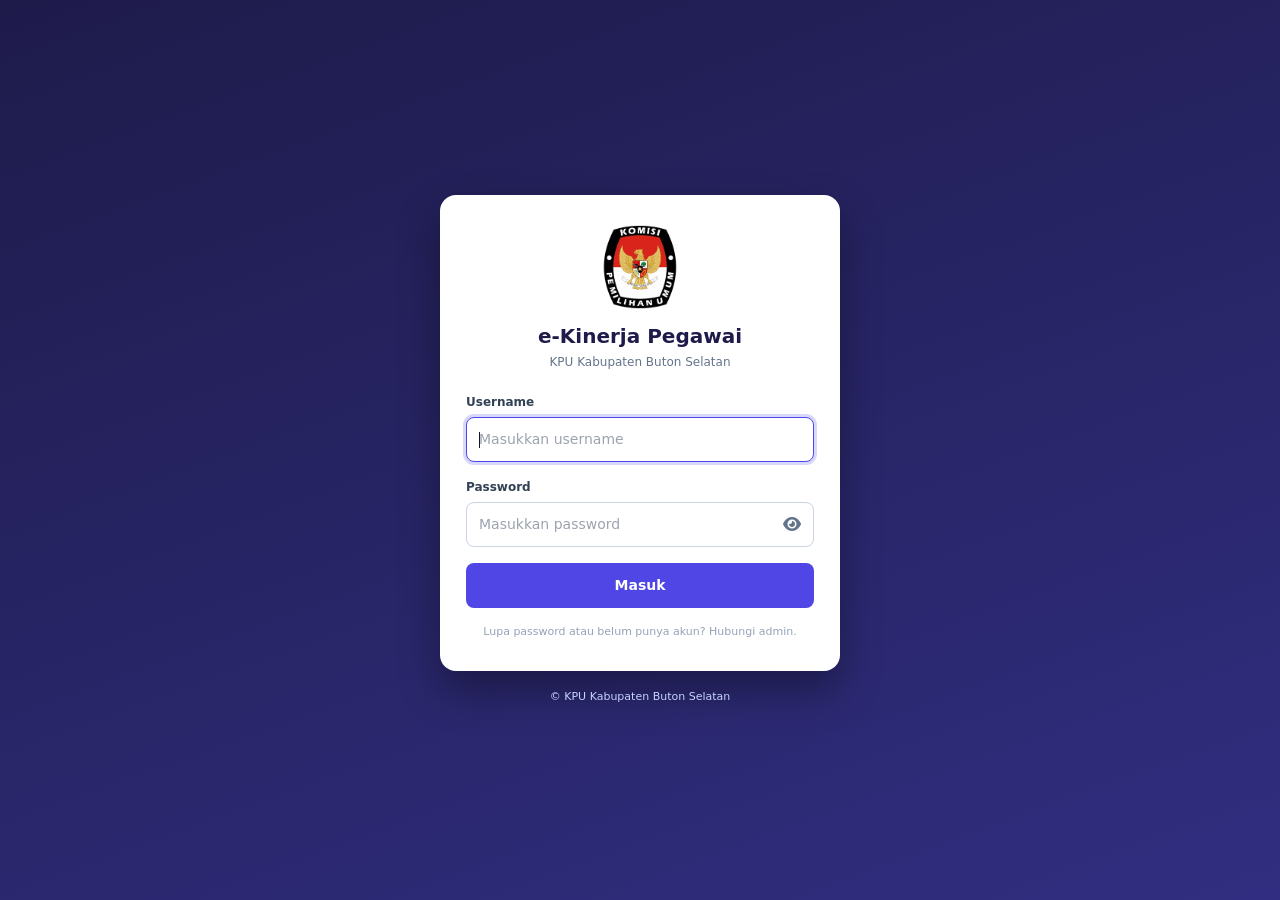
==== commit 5019fc17: "Update index.html" ====
--- a/index.html
+++ b/index.html
@@ -14,7 +14,7 @@
         <div class="max-w-7xl mx-auto px-4 py-3 flex flex-col md:flex-row justify-between items-center gap-4">
             
             <div class="flex items-center gap-3">
-                <img src="LOGO_KPU.png" onerror="this.onerror=null;this.src='LOGO KPU.png'" alt="Logo KPU" class="h-12 w-auto bg-white p-1 rounded shadow object-contain">
+                <img src="LOGO_KPU.png" alt="Logo KPU" class="h-12 w-auto bg-white p-1 rounded shadow object-contain">
                 <div>
                     <h1 class="text-lg font-bold tracking-wide">INSTRUMEN E-KINERJA HARIAN</h1>
                     <p class="text-xs text-indigo-200">KPU Kabupaten Buton Selatan</p>
@@ -35,7 +35,7 @@
         </div>
     </header>
 
-    <main class="max-w-7xl mx-auto px-4 py-6 space-y-6 animate-fade-up">
+    <main class="max-w-7xl mx-auto px-4 py-6 space-y-6">
 
         <section class="bg-white rounded-xl shadow-sm border border-slate-200 p-5">
             <div class="flex flex-col md:flex-row justify-between items-start md:items-center gap-4 pb-4 border-b border-slate-100">
@@ -124,10 +124,10 @@
                     </div>
 
                     <div class="flex gap-2 pt-2">
-                        <button type="submit" id="btnSubmit" class="flex-1 bg-indigo-600 hover:bg-indigo-700 text-white text-xs font-semibold py-2.5 rounded-lg transition shadow active:scale-95 transition-transform">
+                        <button type="submit" id="btnSubmit" class="flex-1 bg-indigo-600 hover:bg-indigo-700 text-white text-xs font-semibold py-2.5 rounded-lg transition shadow">
                             <i class="fa-solid fa-plus mr-1"></i> Simpan Kegiatan
                         </button>
-                        <button type="button" onclick="resetForm()" class="bg-slate-200 hover:bg-slate-300 text-slate-700 text-xs font-semibold px-4 py-2.5 rounded-lg transition active:scale-95 transition-transform">
+                        <button type="button" onclick="resetForm()" class="bg-slate-200 hover:bg-slate-300 text-slate-700 text-xs font-semibold px-4 py-2.5 rounded-lg transition">
                             Batal
                         </button>
                     </div>
@@ -180,26 +180,50 @@
 
         let listKegiatan = [];
 
-        let saya = null;
+        let saya = null, ubahLokal = 0;
         window.onload = function() {
             document.getElementById('tanggal').value = "2026-10-01";
-            mulaiAuth('pegawai', u => {
+            mulaiAuth('pegawai', (u, d, segar) => {
                 saya = u;
                 document.getElementById('namaUser').innerText = u.nama;
-                muatDariServer();
+                if (segar && ubahLokal > 0) return; 
+                listKegiatan = d.kegiatan || [];
+                tampilStatus('');
+                renderData();
             });
         };
 
         function tampilStatus(jenis, pesan) {
             const el = document.getElementById('statusMuat');
-            el.classList.toggle('hidden', !jenis);
+            const tbody = document.getElementById('tableBody');
+            
             document.getElementById('emptyState').classList.add('hidden');
-            if (!jenis) return;
-            document.getElementById('tableBody').innerHTML = '';
+            if (!jenis) {
+                el.classList.add('hidden');
+                return;
+            }
+            
             if (jenis === 'memuat') {
-                el.innerHTML = '<i class="fa-solid fa-spinner fa-spin"></i> Memeriksa data kegiatan di server...';
+                el.classList.add('hidden'); 
+                let skeletonHtml = '';
+                for (let i = 0; i < 3; i++) {
+                    skeletonHtml += `
+                    <tr class="border-b border-slate-100">
+                        <td class="p-3"><div class="skeleton-box w-20"></div></td>
+                        <td class="p-3">
+                            <div class="skeleton-box w-3/4 mb-2"></div>
+                            <div class="skeleton-box w-1/2"></div>
+                        </td>
+                        <td class="p-3 text-center"><div class="skeleton-box w-16"></div></td>
+                        <td class="p-3 text-center"><div class="skeleton-box w-10"></div></td>
+                        <td class="p-3 text-center"><div class="skeleton-box w-12"></div></td>
+                    </tr>`;
+                }
+                tbody.innerHTML = skeletonHtml;
             } else {
-                el.innerHTML = '<p class="text-rose-700 mb-2"></p><button type="button" onclick="muatDariServer()" class="underline text-indigo-600 active:scale-95 transition-transform">Coba lagi</button>';
+                el.classList.remove('hidden');
+                tbody.innerHTML = '';
+                el.innerHTML = '<p class="text-rose-700 mb-2"></p><button type="button" onclick="muatDariServer()" class="underline text-indigo-600">Coba lagi</button>';
                 el.querySelector('p').textContent = 'Gagal memuat data: ' + pesan;
             }
         }
@@ -208,6 +232,7 @@
             tampilStatus('memuat');
             try {
                 listKegiatan = await ekDb.kegiatanSaya();
+                ekSimpanCache(listKegiatan);
                 tampilStatus('');
                 renderData();
             } catch (e) { tampilStatus('gagal', e.message); }
@@ -216,7 +241,9 @@
         async function hapusDariServer(id) {
             try {
                 await ekDb.hapus(saya.uid, id);
-                await muatDariServer();
+                listKegiatan = listKegiatan.filter(x => x.id !== id);
+                ubahLokal++; ekSimpanCache(listKegiatan);
+                renderData();
             } catch (e) { alert('Gagal menghapus: ' + e.message); }
         }
 
@@ -300,6 +327,7 @@
             });
 
             const sortedDates = Object.keys(groupedByDate).sort().reverse();
+            let delayCounter = 0; // Inisialisasi delay animasi
 
             sortedDates.forEach(tanggal => {
                 const items = groupedByDate[tanggal];
@@ -307,7 +335,10 @@
                 const statusTerpenuhi = totalMenitHariIni >= TARGET_MENIT_HARIAN;
 
                 const headerRow = document.createElement('tr');
-                headerRow.className = "bg-indigo-50/80 border-y border-indigo-100";
+                headerRow.className = "bg-indigo-50/80 border-y border-indigo-100 animate-slide-up";
+                headerRow.style.animationDelay = `${delayCounter * 0.05}s`;
+                delayCounter++;
+
                 headerRow.innerHTML = `
                     <td colspan="5" class="px-4 py-2 font-bold text-indigo-950">
                         <div class="flex flex-wrap justify-between items-center gap-2">
@@ -327,11 +358,12 @@
                 `;
                 tbody.appendChild(headerRow);
 
-                items.forEach((item, idx) => {
+                items.forEach(item => {
                     const durasiMenit = hitungMenitDurasi(item.jamMulai, item.jamSelesai);
                     const row = document.createElement('tr');
-                    row.className = "hover:bg-slate-50 border-b border-slate-100 transition animate-row";
-                    row.style.animationDelay = `${idx * 0.05}s`;
+                    row.className = "hover:bg-slate-50 border-b border-slate-100 transition animate-slide-up";
+                    row.style.animationDelay = `${delayCounter * 0.05}s`;
+                    delayCounter++;
 
                     row.innerHTML = `
                         <td class="p-3 font-mono text-slate-600 text-[11px] whitespace-nowrap pl-6">
@@ -393,7 +425,11 @@
             try {
                 await ekDb.simpan(saya.uid, saya.nama, data);
                 resetForm();
-                await muatDariServer();
+                data.uid = saya.uid; data.pegawai = saya.nama;
+                const i = listKegiatan.findIndex(x => x.id === data.id);
+                if (i > -1) listKegiatan[i] = data; else listKegiatan.push(data);
+                ubahLokal++; ekSimpanCache(listKegiatan);
+                renderData();
             } catch (err) { alert('Gagal menyimpan: ' + err.message); }
             btn.disabled = false;
         }
--- a/style.css
+++ b/style.css
@@ -1 +1,38 @@
-*,:after,:before{--tw-border-spacing-x:0;--tw-border-spacing-y:0;--tw-translate-x:0;--tw-translate-y:0;--tw-rotate:0;--tw-skew-x:0;--tw-skew-y:0;--tw-scale-x:1;--tw-scale-y:1;--tw-pan-x: ;--tw-pan-y: ;--tw-pinch-zoom: ;--tw-scroll-snap-strictness:proximity;--tw-gradient-from-position: ;--tw-gradient-via-position: ;--tw-gradient-to-position: ;--tw-ordinal: ;--tw-slashed-zero: ;--tw-numeric-figure: ;--tw-numeric-spacing: ;--tw-numeric-fraction: ;--tw-ring-inset: ;--tw-ring-offset-width:0px;--tw-ring-offset-color:#fff;--tw-ring-color:rgba(59,130,246,.5);--tw-ring-offset-shadow:0 0 #0000;--tw-ring-shadow:0 0 #0000;--tw-shadow:0 0 #0000;--tw-shadow-colored:0 0 #0000;--tw-blur: ;--tw-brightness: ;--tw-contrast: ;--tw-grayscale: ;--tw-hue-rotate: ;--tw-invert: ;--tw-saturate: ;--tw-sepia: ;--tw-drop-shadow: ;--tw-backdrop-blur: ;--tw-backdrop-brightness: ;--tw-backdrop-contrast: ;--tw-backdrop-grayscale: ;--tw-backdrop-hue-rotate: ;--tw-backdrop-invert: ;--tw-backdrop-opacity: ;--tw-backdrop-saturate: ;--tw-backdrop-sepia: ;--tw-contain-size: ;--tw-contain-layout: ;--tw-contain-paint: ;--tw-contain-style: }::backdrop{--tw-border-spacing-x:0;--tw-border-spacing-y:0;--tw-translate-x:0;--tw-translate-y:0;--tw-rotate:0;--tw-skew-x:0;--tw-skew-y:0;--tw-scale-x:1;--tw-scale-y:1;--tw-pan-x: ;--tw-pan-y: ;--tw-pinch-zoom: ;--tw-scroll-snap-strictness:proximity;--tw-gradient-from-position: ;--tw-gradient-via-position: ;--tw-gradient-to-position: ;--tw-ordinal: ;--tw-slashed-zero: ;--tw-numeric-figure: ;--tw-numeric-spacing: ;--tw-numeric-fraction: ;--tw-ring-inset: ;--tw-ring-offset-width:0px;--tw-ring-offset-color:#fff;--tw-ring-color:rgba(59,130,246,.5);--tw-ring-offset-shadow:0 0 #0000;--tw-ring-shadow:0 0 #0000;--tw-shadow:0 0 #0000;--tw-shadow-colored:0 0 #0000;--tw-blur: ;--tw-brightness: ;--tw-contrast: ;--tw-grayscale: ;--tw-hue-rotate: ;--tw-invert: ;--tw-saturate: ;--tw-sepia: ;--tw-drop-shadow: ;--tw-backdrop-blur: ;--tw-backdrop-brightness: ;--tw-backdrop-contrast: ;--tw-backdrop-grayscale: ;--tw-backdrop-hue-rotate: ;--tw-backdrop-invert: ;--tw-backdrop-opacity: ;--tw-backdrop-saturate: ;--tw-backdrop-sepia: ;--tw-contain-size: ;--tw-contain-layout: ;--tw-contain-paint: ;--tw-contain-style: }*,:after,:before{box-sizing:border-box;border:0 solid #e5e7eb}:after,:before{--tw-content:""}:host,html{line-height:1.5;-webkit-text-size-adjust:100%;-moz-tab-size:4;-o-tab-size:4;tab-size:4;font-family:ui-sans-serif,system-ui,sans-serif,Apple Color Emoji,Segoe UI Emoji,Segoe UI Symbol,Noto Color Emoji;font-feature-settings:normal;font-variation-settings:normal;-webkit-tap-highlight-color:transparent}body{margin:0;line-height:inherit}hr{height:0;color:inherit;border-top-width:1px}abbr:where([title]){-webkit-text-decoration:underline dotted;text-decoration:underline dotted}h1,h2,h3,h4,h5,h6{font-size:inherit;font-weight:inherit}a{color:inherit;text-decoration:inherit}b,strong{font-weight:bolder}code,kbd,pre,samp{font-family:ui-monospace,SFMono-Regular,Menlo,Monaco,Consolas,Liberation Mono,Courier New,monospace;font-feature-settings:normal;font-variation-settings:normal;font-size:1em}small{font-size:80%}sub,sup{font-size:75%;line-height:0;position:relative;vertical-align:baseline}sub{bottom:-.25em}sup{top:-.5em}table{text-indent:0;border-color:inherit;border-collapse:collapse}button,input,optgroup,select,textarea{font-family:inherit;font-feature-settings:inherit;font-variation-settings:inherit;font-size:100%;font-weight:inherit;line-height:inherit;letter-spacing:inherit;color:inherit;margin:0;padding:0}button,select{text-transform:none}button,input:where([type=button]),input:where([type=reset]),input:where([type=submit]){-webkit-appearance:button;background-color:transparent;background-image:none}:-moz-focusring{outline:auto}:-moz-ui-invalid{box-shadow:none}progress{vertical-align:baseline}::-webkit-inner-spin-button,::-webkit-outer-spin-button{height:auto}[type=search]{-webkit-appearance:textfield;outline-offset:-2px}::-webkit-search-decoration{-webkit-appearance:none}::-webkit-file-upload-button{-webkit-appearance:button;font:inherit}summary{display:list-item}blockquote,dd,dl,figure,h1,h2,h3,h4,h5,h6,hr,p,pre{margin:0}fieldset{margin:0}fieldset,legend{padding:0}menu,ol,ul{list-style:none;margin:0;padding:0}dialog{padding:0}textarea{resize:vertical}input::-moz-placeholder,textarea::-moz-placeholder{opacity:1;color:#9ca3af}input::placeholder,textarea::placeholder{opacity:1;color:#9ca3af}[role=button],button{cursor:pointer}:disabled{cursor:default}audio,canvas,embed,iframe,img,object,svg,video{display:block;vertical-align:middle}img,video{max-width:100%;height:auto}[hidden]:where(:not([hidden=until-found])){display:none}.fixed{position:fixed}.absolute{position:absolute}.relative{position:relative}.sticky{position:sticky}.inset-0{inset:0}.left-2\.5{left:.625rem}.top-0{top:0}.top-2{top:.5rem}.z-50{z-index:50}.z-\[100\]{z-index:100}.mx-auto{margin-left:auto;margin-right:auto}.mb-0\.5{margin-bottom:.125rem}.mb-1{margin-bottom:.25rem}.mb-2{margin-bottom:.5rem}.mr-1{margin-right:.25rem}.mr-2{margin-
+*,:after,:before{--tw-border-spacing-x:0;--tw-border-spacing-y:0;--tw-translate-x:0;--tw-translate-y:0;--tw-rotate:0;--tw-skew-x:0;--tw-skew-y:0;--tw-scale-x:1;--tw-scale-y:1;--tw-pan-x: ;--tw-pan-y: ;--tw-pinch-zoom: ;--tw-scroll-snap-strictness:proximity;--tw-gradient-from-position: ;--tw-gradient-via-position: ;--tw-gradient-to-position: ;--tw-ordinal: ;--tw-slashed-zero: ;--tw-numeric-figure: ;--tw-numeric-spacing: ;--tw-numeric-fraction: ;--tw-ring-inset: ;--tw-ring-offset-width:0px;--tw-ring-offset-color:#fff;--tw-ring-color:rgba(59,130,246,.5);--tw-ring-offset-shadow:0 0 #0000;--tw-ring-shadow:0 0 #0000;--tw-shadow:0 0 #0000;--tw-shadow-colored:0 0 #0000;--tw-blur: ;--tw-brightness: ;--tw-contrast: ;--tw-grayscale: ;--tw-hue-rotate: ;--tw-invert: ;--tw-saturate: ;--tw-sepia: ;--tw-drop-shadow: ;--tw-backdrop-blur: ;--tw-backdrop-brightness: ;--tw-backdrop-contrast: ;--tw-backdrop-grayscale: ;--tw-backdrop-hue-rotate: ;--tw-backdrop-invert: ;--tw-backdrop-opacity: ;--tw-backdrop-saturate: ;--tw-backdrop-sepia: ;--tw-contain-size: ;--tw-contain-layout: ;--tw-contain-paint: ;--tw-contain-style: }::backdrop{--tw-border-spacing-x:0;--tw-border-spacing-y:0;--tw-translate-x:0;--tw-translate-y:0;--tw-rotate:0;--tw-skew-x:0;--tw-skew-y:0;--tw-scale-x:1;--tw-scale-y:1;--tw-pan-x: ;--tw-pan-y: ;--tw-pinch-zoom: ;--tw-scroll-snap-strictness:proximity;--tw-gradient-from-position: ;--tw-gradient-via-position: ;--tw-gradient-to-position: ;--tw-ordinal: ;--tw-slashed-zero: ;--tw-numeric-figure: ;--tw-numeric-spacing: ;--tw-numeric-fraction: ;--tw-ring-inset: ;--tw-ring-offset-width:0px;--tw-ring-offset-color:#fff;--tw-ring-color:rgba(59,130,246,.5);--tw-ring-offset-shadow:0 0 #0000;--tw-ring-shadow:0 0 #0000;--tw-shadow:0 0 #0000;--tw-shadow-colored:0 0 #0000;--tw-blur: ;--tw-brightness: ;--tw-contrast: ;--tw-grayscale: ;--tw-hue-rotate: ;--tw-invert: ;--tw-saturate: ;--tw-sepia: ;--tw-drop-shadow: ;--tw-backdrop-blur: ;--tw-backdrop-brightness: ;--tw-backdrop-contrast: ;--tw-backdrop-grayscale: ;--tw-backdrop-hue-rotate: ;--tw-backdrop-invert: ;--tw-backdrop-opacity: ;--tw-backdrop-saturate: ;--tw-backdrop-sepia: ;--tw-contain-size: ;--tw-contain-layout: ;--tw-contain-paint: ;--tw-contain-style: }*,:after,:before{box-sizing:border-box;border:0 solid #e5e7eb}:after,:before{--tw-content:""}:host,html{line-height:1.5;-webkit-text-size-adjust:100%;-moz-tab-size:4;-o-tab-size:4;tab-size:4;font-family:ui-sans-serif,system-ui,sans-serif,Apple Color Emoji,Segoe UI Emoji,Segoe UI Symbol,Noto Color Emoji;font-feature-settings:normal;font-variation-settings:normal;-webkit-tap-highlight-color:transparent}body{margin:0;line-height:inherit}hr{height:0;color:inherit;border-top-width:1px}abbr:where([title]){-webkit-text-decoration:underline dotted;text-decoration:underline dotted}h1,h2,h3,h4,h5,h6{font-size:inherit;font-weight:inherit}a{color:inherit;text-decoration:inherit}b,strong{font-weight:bolder}code,kbd,pre,samp{font-family:ui-monospace,SFMono-Regular,Menlo,Monaco,Consolas,Liberation Mono,Courier New,monospace;font-feature-settings:normal;font-variation-settings:normal;font-size:1em}small{font-size:80%}sub,sup{font-size:75%;line-height:0;position:relative;vertical-align:baseline}sub{bottom:-.25em}sup{top:-.5em}table{text-indent:0;border-color:inherit;border-collapse:collapse}button,input,optgroup,select,textarea{font-family:inherit;font-feature-settings:inherit;font-variation-settings:inherit;font-size:100%;font-weight:inherit;line-height:inherit;letter-spacing:inherit;color:inherit;margin:0;padding:0}button,select{text-transform:none}button,input:where([type=button]),input:where([type=reset]),input:where([type=submit]){-webkit-appearance:button;background-color:transparent;background-image:none}:-moz-focusring{outline:auto}:-moz-ui-invalid{box-shadow:none}progress{vertical-align:baseline}::-webkit-inner-spin-button,::-webkit-outer-spin-button{height:auto}[type=search]{-webkit-appearance:textfield;outline-offset:-2px}::-webkit-search-decoration{-webkit-appearance:none}::-webkit-file-upload-button{-webkit-appearance:button;font:inherit}summary{display:list-item}blockquote,dd,dl,figure,h1,h2,h3,h4,h5,h6,hr,p,pre{margin:0}fieldset{margin:0}fieldset,legend{padding:0}menu,ol,ul{list-style:none;margin:0;padding:0}dialog{padding:0}textarea{resize:vertical}input::-moz-placeholder,textarea::-moz-placeholder{opacity:1;color:#9ca3af}input::placeholder,textarea::placeholder{opacity:1;color:#9ca3af}[role=button],button{cursor:pointer}:disabled{cursor:default}audio,canvas,embed,iframe,img,object,svg,video{display:block;vertical-align:middle}img,video{max-width:100%;height:auto}[hidden]:where(:not([hidden=until-found])){display:none}.fixed{position:fixed}.absolute{position:absolute}.relative{position:relative}.sticky{position:sticky}.inset-0{inset:0}.left-2\.5{left:.625rem}.top-0{top:0}.top-2{top:.5rem}.z-50{z-index:50}.z-\[100\]{z-index:100}.mx-auto{margin-left:auto;margin-right:auto}.mb-0\.5{margin-bottom:.125rem}.mb-1{margin-bottom:.25rem}.mb-2{margin-bottom:.5rem}.mr-1{margin-right:.25rem}.mr-2{margin-right:.5rem}.mt-1{margin-top:.25rem}.mt-4{margin-top:1rem}.line-clamp-1{overflow:hidden;display:-webkit-box;-webkit-box-orient:vertical;-webkit-line-clamp:1}.block{display:block}.inline-block{display:inline-block}.flex{display:flex}.table{display:table}.grid{display:grid}.hidden{display:none}.h-12{height:3rem}.h-2\.5{height:.625rem}.h-3{height:.75rem}.h-full{height:100%}.min-h-screen{min-height:100vh}.w-0{width:0}.w-10{width:2.5rem}.w-28{width:7rem}.w-48{width:12rem}.w-9{width:2.25rem}.w-auto{width:auto}.w-full{width:100%}.max-w-7xl{max-width:80rem}.max-w-md{max-width:28rem}.max-w-sm{max-width:24rem}.flex-1{flex:1 1 0%}.border-collapse{border-collapse:collapse}.cursor-pointer{cursor:pointer}.grid-cols-1{grid-template-columns:repeat(1,minmax(0,1fr))}.grid-cols-2{grid-template-columns:repeat(2,minmax(0,1fr))}.grid-cols-3{grid-template-columns:repeat(3,minmax(0,1fr))}.flex-col{flex-direction:column}.flex-wrap{flex-wrap:wrap}.items-start{align-items:flex-start}.items-center{align-items:center}.justify-end{justify-content:flex-end}.justify-center{justify-content:center}.justify-between{justify-content:space-between}.gap-1\.5{gap:.375rem}.gap-2{gap:.5rem}.gap-3{gap:.75rem}.gap-4{gap:1rem}.gap-6{gap:1.5rem}.space-y-3>:not([hidden])~:not([hidden]){--tw-space-y-reverse:0;margin-top:calc(.75rem*(1 - var(--tw-space-y-reverse)));margin-bottom:calc(.75rem*var(--tw-space-y-reverse))}.space-y-4>:not([hidden])~:not([hidden]){--tw-space-y-reverse:0;margin-top:calc(1rem*(1 - var(--tw-space-y-reverse)));margin-bottom:calc(1rem*var(--tw-space-y-reverse))}.space-y-6>:not([hidden])~:not([hidden]){--tw-space-y-reverse:0;margin-top:calc(1.5rem*(1 - var(--tw-space-y-reverse)));margin-bottom:calc(1.5rem*var(--tw-space-y-reverse))}.overflow-hidden{overflow:hidden}.overflow-x-auto{overflow-x:auto}.whitespace-nowrap{white-space:nowrap}.rounded{border-radius:.25rem}.rounded-full{border-radius:9999px}.rounded-lg{border-radius:.5rem}.rounded-xl{border-radius:.75rem}.border{border-width:1px}.border-y{border-top-width:1px}.border-b,.border-y{border-bottom-width:1px}.border-indigo-100{--tw-border-opacity:1;border-color:rgb(224 231 255/var(--tw-border-opacity,1))}.border-indigo-600{--tw-border-opacity:1;border-color:rgb(79 70 229/var(--tw-border-opacity,1))}.border-slate-100{--tw-border-opacity:1;border-color:rgb(241 245 249/var(--tw-border-opacity,1))}.border-slate-200{--tw-border-opacity:1;border-color:rgb(226 232 240/var(--tw-border-opacity,1))}.border-slate-300{--tw-border-opacity:1;border-color:rgb(203 213 225/var(--tw-border-opacity,1))}.bg-amber-100{--tw-bg-opacity:1;background-color:rgb(254 243 199/var(--tw-bg-opacity,1))}.bg-amber-500{--tw-bg-opacity:1;background-color:rgb(245 158 11/var(--tw-bg-opacity,1))}.bg-emerald-100{--tw-bg-opacity:1;background-color:rgb(209 250 229/var(--tw-bg-opacity,1))}.bg-emerald-200{--tw-bg-opacity:1;background-color:rgb(167 243 208/var(--tw-bg-opacity,1))}.bg-emerald-500{--tw-bg-opacity:1;background-color:rgb(16 185 129/var(--tw-bg-opacity,1))}.bg-emerald-600{--tw-bg-opacity:1;background-color:rgb(5 150 105/var(--tw-bg-opacity,1))}.bg-indigo-50{--tw-bg-opacity:1;background-color:rgb(238 242 255/var(--tw-bg-opacity,1))}.bg-indigo-50\/80{background-color:rgba(238,242,255,.8)}.bg-indigo-600{--tw-bg-opacity:1;background-color:rgb(79 70 229/var(--tw-bg-opacity,1))}.bg-indigo-700{--tw-bg-opacity:1;background-color:rgb(67 56 202/var(--tw-bg-opacity,1))}.bg-indigo-800{--tw-bg-opacity:1;background-color:rgb(55 48 163/var(--tw-bg-opacity,1))}.bg-indigo-900{--tw-bg-opacity:1;background-color:rgb(49 46 129/var(--tw-bg-opacity,1))}.bg-indigo-950{--tw-bg-opacity:1;background-color:rgb(30 27 75/var(--tw-bg-opacity,1))}.bg-rose-100{--tw-bg-opacity:1;background-color:rgb(255 228 230/var(--tw-bg-opacity,1))}.bg-rose-200{--tw-bg-opacity:1;background-color:rgb(254 205 211/var(--tw-bg-opacity,1))}.bg-rose-500{--tw-bg-opacity:1;background-color:rgb(244 63 94/var(--tw-bg-opacity,1))}.bg-slate-100{--tw-bg-opacity:1;background-color:rgb(241 245 249/var(--tw-bg-opacity,1))}.bg-slate-200{--tw-bg-opacity:1;background-color:rgb(226 232 240/var(--tw-bg-opacity,1))}.bg-slate-300{--tw-bg-opacity:1;background-color:rgb(203 213 225/var(--tw-bg-opacity,1))}.bg-slate-50{--tw-bg-opacity:1;background-color:rgb(248 250 252/var(--tw-bg-opacity,1))}.bg-white{--tw-bg-opacity:1;background-color:rgb(255 255 255/var(--tw-bg-opacity,1))}.object-contain{-o-object-fit:contain;object-fit:contain}.p-1{padding:.25rem}.p-10{padding:2.5rem}.p-2{padding:.5rem}.p-2\.5{padding:.625rem}.p-3{padding:.75rem}.p-4{padding:1rem}.p-5{padding:1.25rem}.p-6{padding:1.5rem}.p-8{padding:2rem}.px-2{padding-left:.5rem;padding-right:.5rem}.px-3{padding-left:.75rem;padding-right:.75rem}.px-3\.5{padding-left:.875rem;padding-right:.875rem}.px-4{padding-left:1rem;padding-right:1rem}.px-5{padding-left:1.25rem;padding-right:1.25rem}.py-0\.5{padding-top:.125rem;padding-bottom:.125rem}.py-1{padding-top:.25rem;padding-bottom:.25rem}.py-1\.5{padding-top:.375rem;padding-bottom:.375rem}.py-2{padding-top:.5rem;padding-bottom:.5rem}.py-2\.5{padding-top:.625rem;padding-bottom:.625rem}.py-3{padding-top:.75rem;padding-bottom:.75rem}.py-3\.5{padding-top:.875rem;padding-bottom:.875rem}.py-6{padding-top:1.5rem;padding-bottom:1.5rem}.pb-4{padding-bottom:1rem}.pl-6{padding-left:1.5rem}.pl-8{padding-left:2rem}.pr-3{padding-right:.75rem}.pr-4{padding-right:1rem}.pt-2{padding-top:.5rem}.text-left{text-align:left}.text-center{text-align:center}.text-right{text-align:right}.font-mono{font-family:ui-monospace,SFMono-Regular,Menlo,Monaco,Consolas,Liberation Mono,Courier New,monospace}.font-sans{font-family:ui-sans-serif,system-ui,sans-serif,Apple Color Emoji,Segoe UI Emoji,Segoe UI Symbol,Noto Color Emoji}.text-2xl{font-size:1.5rem;line-height:2rem}.text-3xl{font-size:1.875rem;line-height:2.25rem}.text-\[10px\]{font-size:10px}.text-\[11px\]{font-size:11px}.text-base{font-size:1rem;line-height:1.5rem}.text-lg{font-size:1.125rem;line-height:1.75rem}.text-sm{font-size:.875rem;line-height:1.25rem}.text-xl{font-size:1.25rem;line-height:1.75rem}.text-xs{font-size:.75rem;line-height:1rem}.font-bold{font-weight:700}.font-medium{font-weight:500}.font-normal{font-weight:400}.font-semibold{font-weight:600}.uppercase{text-transform:uppercase}.leading-relaxed{line-height:1.625}.tracking-wide{letter-spacing:.025em}.tracking-wider{letter-spacing:.05em}.text-amber-600{--tw-text-opacity:1;color:rgb(217 119 6/var(--tw-text-opacity,1))}.text-amber-800{--tw-text-opacity:1;color:rgb(146 64 14/var(--tw-text-opacity,1))}.text-emerald-800{--tw-text-opacity:1;color:rgb(6 95 70/var(--tw-text-opacity,1))}.text-emerald-900{--tw-text-opacity:1;color:rgb(6 78 59/var(--tw-text-opacity,1))}.text-indigo-100{--tw-text-opacity:1;color:rgb(224 231 255/var(--tw-text-opacity,1))}.text-indigo-200{--tw-text-opacity:1;color:rgb(199 210 254/var(--tw-text-opacity,1))}.text-indigo-600{--tw-text-opacity:1;color:rgb(79 70 229/var(--tw-text-opacity,1))}.text-indigo-700{--tw-text-opacity:1;color:rgb(67 56 202/var(--tw-text-opacity,1))}.text-indigo-800{--tw-text-opacity:1;color:rgb(55 48 163/var(--tw-text-opacity,1))}.text-indigo-900{--tw-text-opacity:1;color:rgb(49 46 129/var(--tw-text-opacity,1))}.text-indigo-950{--tw-text-opacity:1;color:rgb(30 27 75/var(--tw-text-opacity,1))}.text-rose-600{--tw-text-opacity:1;color:rgb(225 29 72/var(--tw-text-opacity,1))}.text-rose-800{--tw-text-opacity:1;color:rgb(159 18 57/var(--tw-text-opacity,1))}.text-rose-900{--tw-text-opacity:1;color:rgb(136 19 55/var(--tw-text-opacity,1))}.text-slate-300{--tw-text-opacity:1;color:rgb(203 213 225/var(--tw-text-opacity,1))}.text-slate-400{--tw-text-opacity:1;color:rgb(148 163 184/var(--tw-text-opacity,1))}.text-slate-500{--tw-text-opacity:1;color:rgb(100 116 139/var(--tw-text-opacity,1))}.text-slate-600{--tw-text-opacity:1;color:rgb(71 85 105/var(--tw-text-opacity,1))}.text-slate-700{--tw-text-opacity:1;color:rgb(51 65 85/var(--tw-text-opacity,1))}.text-slate-800{--tw-text-opacity:1;color:rgb(30 41 59/var(--tw-text-opacity,1))}.text-white{--tw-text-opacity:1;color:rgb(255 255 255/var(--tw-text-opacity,1))}.underline{text-decoration-line:underline}.antialiased{-webkit-font-smoothing:antialiased;-moz-osx-font-smoothing:grayscale}.shadow{--tw-shadow:0 1px 3px 0 rgba(0,0,0,.1),0 1px 2px -1px rgba(0,0,0,.1);--tw-shadow-colored:0 1px 3px 0 var(--tw-shadow-color),0 1px 2px -1px var(--tw-shadow-color)}.shadow,.shadow-md{box-shadow:var(--tw-ring-offset-shadow,0 0 #0000),var(--tw-ring-shadow,0 0 #0000),var(--tw-shadow)}.shadow-md{--tw-shadow:0 4px 6px -1px rgba(0,0,0,.1),0 2px 4px -2px rgba(0,0,0,.1);--tw-shadow-colored:0 4px 6px -1px var(--tw-shadow-color),0 2px 4px -2px var(--tw-shadow-color)}.shadow-sm{--tw-shadow:0 1px 2px 0 rgba(0,0,0,.05);--tw-shadow-colored:0 1px 2px 0 var(--tw-shadow-color)}.shadow-sm,.shadow-xl{box-shadow:var(--tw-ring-offset-shadow,0 0 #0000),var(--tw-ring-shadow,0 0 #0000),var(--tw-shadow)}.shadow-xl{--tw-shadow:0 20px 25px -5px rgba(0,0,0,.1),0 8px 10px -6px rgba(0,0,0,.1);--tw-shadow-colored:0 20px 25px -5px var(--tw-shadow-color),0 8px 10px -6px var(--tw-shadow-color)}.filter{filter:var(--tw-blur) var(--tw-brightness) var(--tw-contrast) var(--tw-grayscale) var(--tw-hue-rotate) var(--tw-invert) var(--tw-saturate) var(--tw-sepia) var(--tw-drop-shadow)}.transition{transition-property:color,background-color,border-color,text-decoration-color,fill,stroke,opacity,box-shadow,transform,filter,-webkit-backdrop-filter;transition-property:color,background-color,border-color,text-decoration-color,fill,stroke,opacity,box-shadow,transform,filter,backdrop-filter;transition-property:color,background-color,border-color,text-decoration-color,fill,stroke,opacity,box-shadow,transform,filter,backdrop-filter,-webkit-backdrop-filter;transition-timing-function:cubic-bezier(.4,0,.2,1);transition-duration:.15s}.transition-all{transition-property:all;transition-timing-function:cubic-bezier(.4,0,.2,1);transition-duration:.15s}.duration-500{transition-duration:.5s}.hover\:bg-emerald-500:hover{--tw-bg-opacity:1;background-color:rgb(16 185 129/var(--tw-bg-opacity,1))}.hover\:bg-indigo-600:hover{--tw-bg-opacity:1;background-color:rgb(79 70 229/var(--tw-bg-opacity,1))}.hover\:bg-indigo-700:hover{--tw-bg-opacity:1;background-color:rgb(67 56 202/var(--tw-bg-opacity,1))}.hover\:bg-slate-300:hover{--tw-bg-opacity:1;background-color:rgb(203 213 225/var(--tw-bg-opacity,1))}.hover\:bg-slate-50:hover{--tw-bg-opacity:1;background-color:rgb(248 250 252/var(--tw-bg-opacity,1))}.hover\:text-amber-800:hover{--tw-text-opacity:1;color:rgb(146 64 14/var(--tw-text-opacity,1))}.hover\:text-indigo-800:hover{--tw-text-opacity:1;color:rgb(55 48 163/var(--tw-text-opacity,1))}.hover\:text-rose-800:hover{--tw-text-opacity:1;color:rgb(159 18 57/var(--tw-text-opacity,1))}.hover\:text-white:hover{--tw-text-opacity:1;color:rgb(255 255 255/var(--tw-text-opacity,1))}.focus\:outline-none:focus{outline:2px solid transparent;outline-offset:2px}.focus\:ring-2:focus{--tw-ring-offset-shadow:var(--tw-ring-inset) 0 0 0 var(--tw-ring-offset-width) var(--tw-ring-offset-color);--tw-ring-shadow:var(--tw-ring-inset) 0 0 0 calc(2px + var(--tw-ring-offset-width)) var(--tw-ring-color);box-shadow:var(--tw-ring-offset-shadow),var(--tw-ring-shadow),var(--tw-shadow,0 0 #0000)}.focus\:ring-amber-400:focus{--tw-ring-opacity:1;--tw-ring-color:rgb(251 191 36/var(--tw-ring-opacity,1))}.focus\:ring-indigo-500:focus{--tw-ring-opacity:1;--tw-ring-color:rgb(99 102 241/var(--tw-ring-opacity,1))}.disabled\:opacity-50:disabled{opacity:.5}@media (min-width:640px){.sm\:w-56{width:14rem}.sm\:flex-row{flex-direction:row}.sm\:items-center{align-items:center}}@media (min-width:768px){.md\:w-auto{width:auto}.md\:grid-cols-2{grid-template-columns:repeat(2,minmax(0,1fr))}.md\:grid-cols-3{grid-template-columns:repeat(3,minmax(0,1fr))}.md\:flex-row{flex-direction:row}.md\:items-center{align-items:center}}@media (min-width:1024px){.lg\:col-span-5{grid-column:span 5/span 5}.lg\:col-span-7{grid-column:span 7/span 7}.lg\:grid-cols-12{grid-template-columns:repeat(12,minmax(0,1fr))}.lg\:grid-cols-4{grid-template-columns:repeat(4,minmax(0,1fr))}}.mb-1\.5{margin-bottom:.375rem}.text-rose-700{--tw-text-opacity:1;color:rgb(190 18 60/var(--tw-text-opacity,1))}@media (min-width:640px){.sm\:w-52{width:13rem}}
+
+/* --- TAMBAHAN ANIMASI SKELETON & TRANSISI --- */
+.skeleton-box {
+    display: inline-block;
+    height: 1em;
+    position: relative;
+    overflow: hidden;
+    background-color: #e2e8f0;
+    border-radius: 4px;
+    width: 100%;
+}
+.skeleton-box::after {
+    position: absolute;
+    top: 0; right: 0; bottom: 0; left: 0;
+    transform: translateX(-100%);
+    background-image: linear-gradient(90deg, rgba(255,255,255, 0) 0, rgba(255,255,255, 0.4) 20%, rgba(255,255,255, 0.5) 60%, rgba(255,255,255, 0));
+    animation: shimmer 1.5s infinite;
+    content: '';
+}
+@keyframes shimmer { 100% { transform: translateX(100%); } }
+
+@keyframes slide-up {
+    from { opacity: 0; transform: translateY(10px); }
+    to { opacity: 1; transform: translateY(0); }
+}
+.animate-slide-up {
+    animation: slide-up 0.4s ease-out forwards;
+    opacity: 0;
+}
+
+@keyframes pulse-soft {
+    0%, 100% { opacity: 1; transform: scale(1); }
+    50% { opacity: 0.8; transform: scale(0.95); }
+}
+.animate-pulse-soft {
+    animation: pulse-soft 2s cubic-bezier(0.4, 0, 0.6, 1) infinite;
+}
